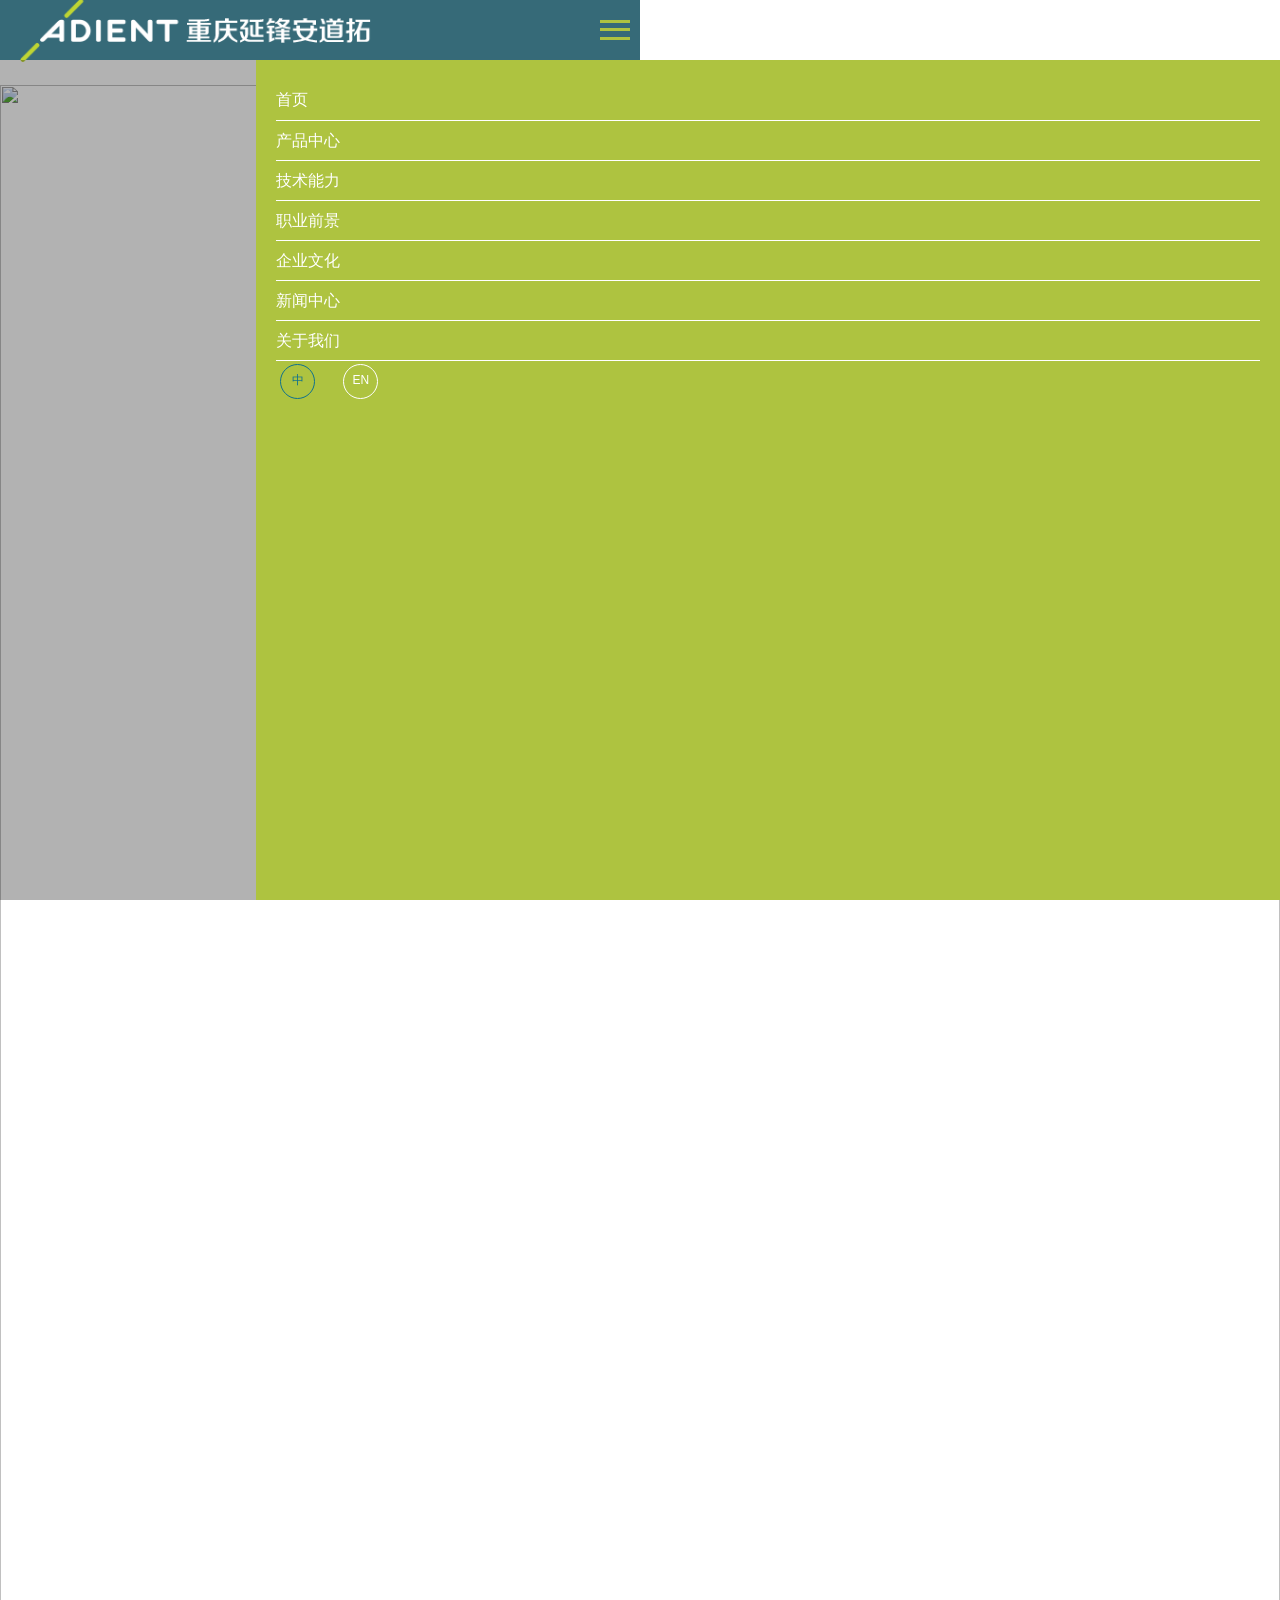
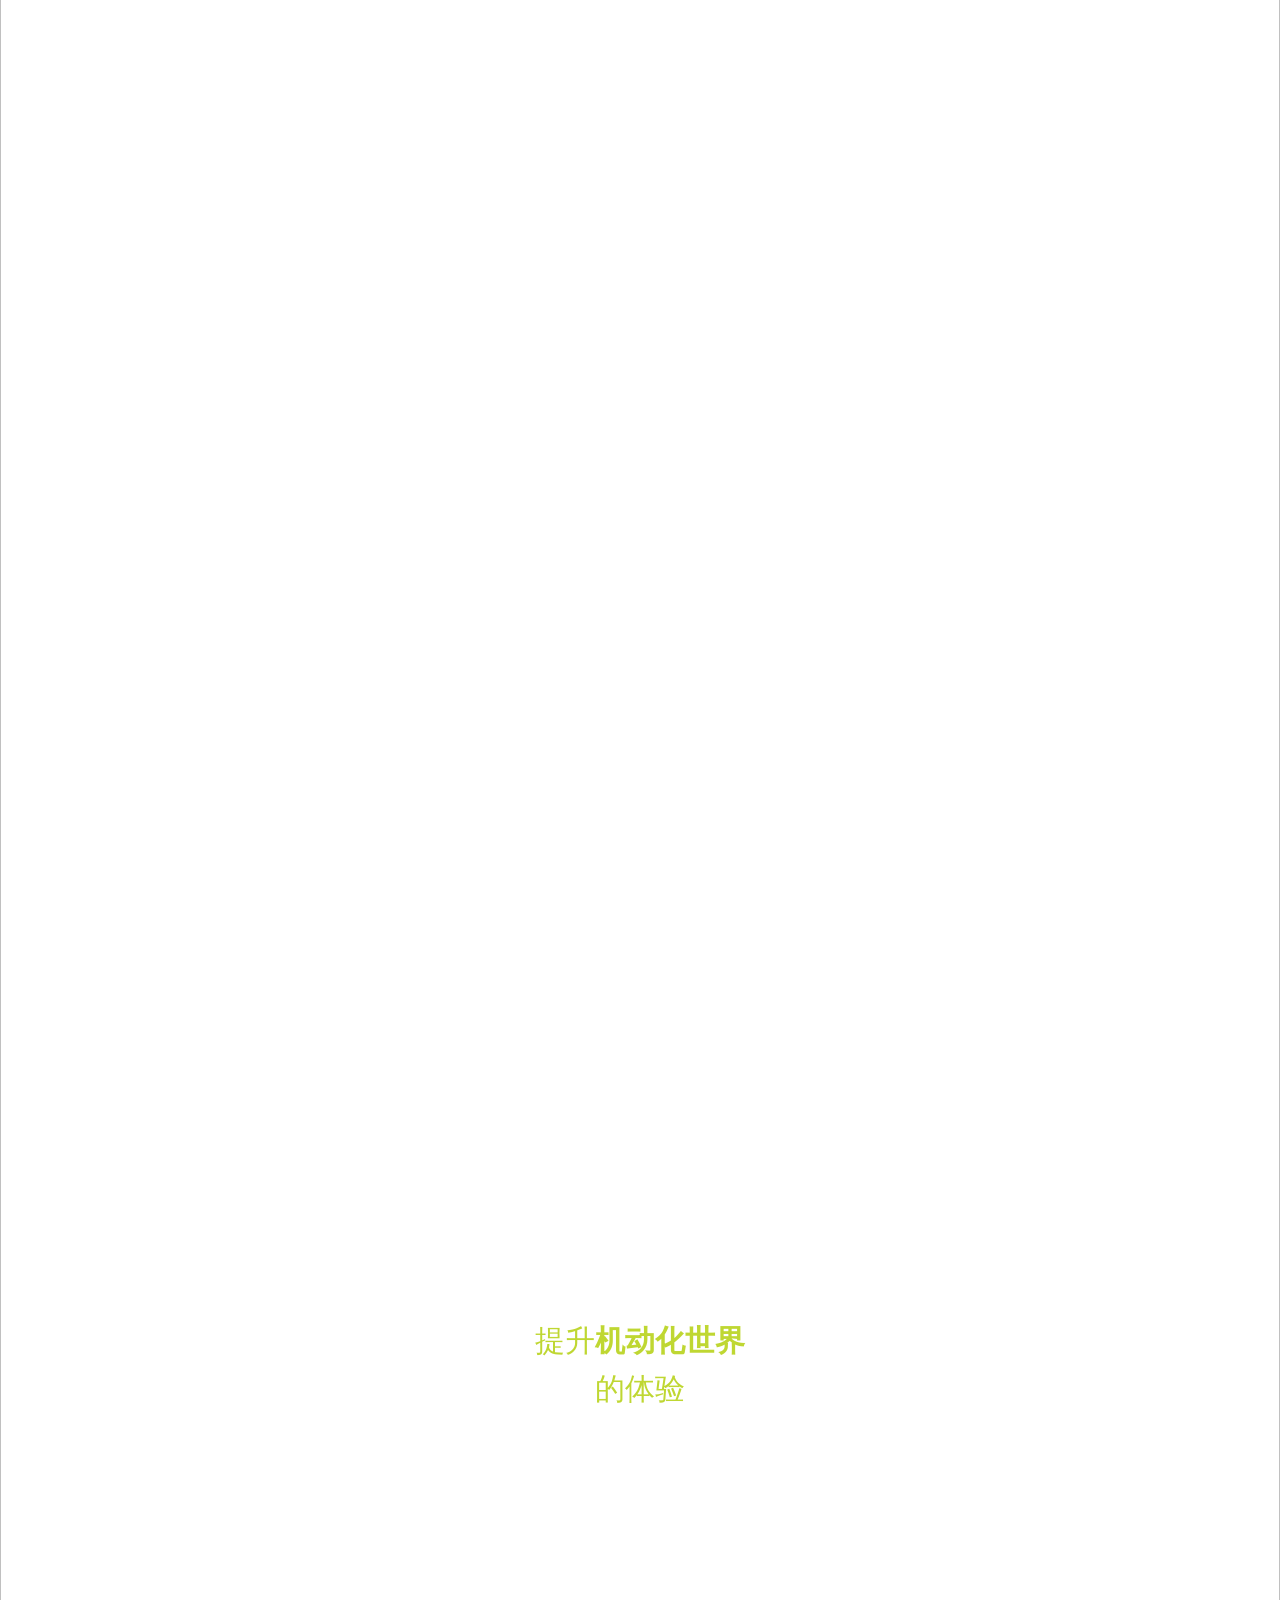
==== index.html @ d60e2018 "1" ====
﻿<!DOCTYPE html>
<html>
<head>
<meta charset="utf-8">
<title>重庆延锋安道拓</title>
<!-- Stylesheets -->
<link href="css/bootstrap.css" rel="stylesheet">
<!--MasterSlider-->
<link rel="stylesheet" href="css/masterslider/style/masterslider.css" />
<link href="css/masterslider/skins/default/style.css" rel="stylesheet">
<link href="css/masterslider/style/ms-caro3d.css" rel="stylesheet">
<!--End MasterSlider-->

<link href="css/slick.css" rel="stylesheet">
<link href="css/responsive.css" rel="stylesheet">
<link href="css/style.css" rel="stylesheet">
<link href="css/map.css" rel="stylesheet">


<link rel="shortcut icon" href="images/favicon.png" type="image/x-icon">
<link rel="icon" href="images/favicon.png" type="image/x-icon">

<!-- Responsive -->
<meta http-equiv="X-UA-Compatible" content="IE=edge,Chrome=1" />
<meta name="viewport" content="width=device-width, initial-scale=1.0, maximum-scale=1.0, user-scalable=0">

<!--[if lt IE 9]><script src="js/html5shiv.js"></script><![endif]-->
<!--[if lt IE 9]><script src="js/respond.js"></script><![endif]-->
<style type="text/css">
.font1{
	font-size: 26px;
	font-weight: 600;
}
.font2{
	font-size: 28px;
	font-weight: 600;
}
.font3{
	font-size: 32px;
	font-weight: 600;
}
#index ul{
	opacity: 1;
    visibility: visible;
}
#index .china-map{
	transition: 1s ease-in-out;
    width: 40%;
    top: 15%;
    margin-left: 40%;
}
#index .china-map .region-list{
	display: none;
}
#index .china-map img{
	width: 100%;
	
}
.business-box{
	padding: 10% 5%;
	width: 55%;
}
.business-box .counter-column{
	margin-bottom: 1.25rem;
}
.business-box .count-text{
	color: rgba(191,215,50,1);
    font-size: 1.875rem;
}
.business-box .counter-title{
	color: #fff;
    font-size: 1rem;
}
.business-box .col-lg-2{
	flex: 0 0 30%;
    max-width: 33%;
}
@media only screen and (max-width: 991px){
	.china-map{
		margin-top: 25%;
    	margin-bottom: -70px;
	}
	.business-box{
		width: 100%;
	}
	.business-box .sec-title h2{
		font-size: 1.25rem;
	}
	.business-box .count-text{
		color: rgba(191,215,50,1);
		font-size: 1.125rem;
	}
	.business-box .counter-title{
		color: #fff;
		font-size: 0.875rem;
	}
}
.news-center{
	bottom: 40px;
    border: 1px solid #fff;
    height: 25px;
    line-height: 24px;
    border-radius: 15px;
	padding: 0 10px;
	font-size: 18px;
}
.play{
	width: 80px;
	height: 80px;
	margin-top:-10%;
}
.slide4 .content{
	margin-left: -20%;
}
.slide5 .content{
	position: absolute;
	z-index: 10;
	display: flex;
}
.slide5 .content .space{
	margin: 0 5px;
}
.slide5 .content1{
	top: 10%;
    left: 10%;
}
.slide5 .content2{
	top: 50%;
    left: 75%;
}
.slide5 .content3{
	left: 30%;
    top: 25%;
}
.slide5 .content4{
	top: 55%;
    left: 10%;
}
.slide6{
	display: flex;
	flex-direction: column;
	justify-content: center;
}
.slide6 .content{
	position: relative;
	display: flex;
	justify-content: space-between;
	flex-wrap: wrap;
	height: 100%;
}
.slide6 .item-box{
	width: 33.3333%;
	max-height: 50%;
	position: relative;
}
.slide6 .item-box .cont-box{
	position: absolute;
    bottom: 0px;
    left: 0;
    width: 100%;
    text-align: center;
    font-size: 18px;
    height: 50px;
    line-height: 50px;
	display: none;
}
.slide6 .item1{
	font-size: 28px;
	font-weight: 600;
}
.slide6 .item1>div{
	line-height: 35px;
}
.slide7 .content{
	position: absolute;
	left: 20%;
	top: 30%;
}
</style>
</head>

<body>
<!-- Main Header-->
<div id="headerBox" data-type="index"></div>
<!--End Main Header -->
<div class="page-wrapper" id="index">
	
 	
    <!-- Preloader -->
    <div class="preloader"></div>
	<div id="index-swiper" class="swiper-container my-color1">
		<div class="swiper-wrapper">
			<!--第1屏-->
			<div class="swiper-slide slide1">
				<div id="first-slide-swiper" class="swiper-container">
					<div class="swiper-wrapper">
						<div class="swiper-slide">
							<img class="slide-bg" src="images/main-slider/image-1.jpg">
							<div class="content-box animated" data-my-animate="fadeInLeft">
								<div class="content text-center">
									<h2 class="my-color2"><div>提升<strong>机动化世界</strong></span></div><font>的体验</font></h2>
								</div>
							</div>
						</div>
						<!-- <div class="swiper-slide">
							<img class="slide-bg" src="images/main-slider/image-1.jpg">
							<div class="content-box">
								<div class="content text-center">
									<h2><div class="my-color2">提升机动化世界</div><font>的体验</font></h2>
								</div>
								<a href="news.html" class="my-color1"><div class="my-row-center news-center">新闻中心</div></a>
							</div>
						</div> -->
					</div>
				</div>
			</div>
			<!--第2屏-->
			<div class="swiper-slide slide2">
				<a href="video/adt4k.mp4" class="lightbox-image play-box">
					<img class="slide-bg" src="images/background/bg-1-2.jpg" alt="">
					<img class="my-all-center play" src="images/icons/play.png">
				</a>
			</div>
			<!--第3屏-->
			<div class="swiper-slide slide3 slide-zy">
				<img class="slide-bg" src="images/background/bg-2-2.jpg">
				<div class="my-all-center content">
					<img class="zy-img" src="images/index/3.png">
					<div class="content-box">
						<div class="point point1">
							<div class="point-text">整椅</div>
							<img src="images/icons/point.png">
						</div>
						<div class="point point2">
							<div class="point-text">面套</div>
							<img src="images/icons/point.png">
						</div>
						<div class="point point3">
								<div class="point-text">骨架</div>
							<img src="images/icons/point.png">
							
						</div>
						<div class="point point4">
								<div class="point-text">泡沫</div>
							<img src="images/icons/point.png">
							
						</div>
					</div>
				</div>
			</div>
			<!--第4屏-->
			<div class="swiper-slide slide4">
				<img class="slide-bg" src="images/background/bg-3-2.jpg">
				<div class="content-box">
					<div class="content text-center my-color5">
						<h2 style="text-align: left"><div class="animated" data-my-animate="fadeInLeft">超级座椅</div>
							<div class="animated ani-time2" data-my-animate="fadeInLeft" style="font-weight:600">面向未来的座椅</div>
						</h2>
					</div>
				</div>
			</div>
			<!--第5屏-->
			<div class="swiper-slide slide5 my-font3">
				<img class="slide-bg global-map" src="images/background/bg-4.jpg">
				<div class="content-box">
					<div class="china-map">
						<img class="img-map" src="images/background/map_black_bg.png">
						<div class="region-list active postition-1 online-node" data-num="9">
							<div class="area-box">
								<span class="dot"><img src="images/icons/marker1.png"></span>
							</div>
							<div class="show-regin"><span>成都</span></div>
						</div>
						<div class="region-list color1 active postition-2 online-node" data-num="1">
							<div class="area-box"><span class="dot"><img src="images/icons/marker2.png"></span>
							</div>
							<div class="show-regin"><span>重庆</span></div>
						</div>
						<div class="region-list color1 postition-2-1 online-node" data-num="6" data-type="重庆江津">
							<div class="area-box"><span class="dot"><img src="images/icons/marker1.png"></span>
							</div>
							<div class="show-regin"></div>
						</div>
						<div class="region-list color1 postition-2-2 online-node" data-num="7" data-type="重庆锋奥汽车部件">
							<div class="area-box"><span class="dot"><img src="images/icons/marker1.png"></span>
							</div>
							<div class="show-regin"></div>
						</div>
						<div class="region-list active postition-3 online-node" data-num="5">
							<div class="area-box"><span class="dot"><img src="images/icons/marker1.png"></span>
							</div>
							<div class="show-regin"><span>南昌</span></div>
						</div>
						<div class="region-list waite postition-4 waite-node" data-num="3">
							<div class="area-box"><span class="dot"><img src="images/icons/marker1.png"></span>
								</div>
							<div class="show-regin"><span>东莞</span></div>
						</div>
						<div class="region-list waite postition-5 waite-node" data-num="11">
							<div class="area-box"><span class="dot"><img src="images/icons/marker1.png"></span>
								</div>
							<div class="show-regin"><span>台州</span></div>
						</div>
							<div class="region-list active postition-6 online-node" data-num="4">
							<div class="area-box"><span class="dot"><img src="images/icons/marker1.png"></span></div>
							<div class="show-regin"><span>杭州</span></div>
						</div>
						<div class="region-list active postition-7 online-node" data-num="8">
							<div class="area-box"><span class="dot"><img src="images/icons/marker1.png"></span></div>
							<div class="show-regin"><span>哈尔滨</span></div>
						</div>
						<div class="region-list  active  postition-8 online-node" data-num="2">
							<div class="area-box"><span class="dot"><img src="images/icons/marker1.png"></span></div>
							<div class="show-regin"><span>大庆</span></div>
						</div>
						<div class="region-list  active  postition-9 online-node" data-num="10" data-type="湘潭">
							<div class="area-box"><span class="dot"><img src="images/icons/marker1.png"></span></div>
							<div class="show-regin"><span>湘潭</span></div>
						</div>
					</div>
				</div>
				<div class="content content1 my-color2 font3">业务概况</div>
				<div class="content content2 inner count-box animated" data-my-animate="fadeInLeft"  data-wow-delay="0ms" data-wow-duration="1500ms">
					<span class="count-text mytimer my-color2 font2" data-speed="6000" data-stop="11" >0</span>
					<sapn class="space">家</sapn>
					<span>全国工厂</span>
				</div>
				<div class="content content3 inner count-box animated" data-my-animate="fadeInLeft" data-wow-delay="600ms" data-wow-duration="1500ms">
					<span class="count-text mytimer my-color2 font2" data-speed="6000" data-stop="4300" >0</span>
					<span class="my-color2 font2">+</span><span class="space">名</span>
					<span class="counter-title">员工人数</span>
				</div>
				<div class="content content4 inner count-box animated" data-my-animate="fadeInLeft" data-wow-delay="900ms" data-wow-duration="1500ms">
					<span class="count-text mytimer my-color2 font2" data-speed="8000" data-stop="50" >0</span>
					<span class="space">亿元</span>
					<span class="counter-title" >2018年销售额</span>
				</div>
			</div>
			<!--第6屏-->
			<div class="swiper-slide slide6">
				<div class="content">
					<div class="item-box item1 my-bg-color7 animated" data-my-animate="fadeInLeft">
						<div class="my-all-center">
							<div>幸福</div>
							<div class="my-color2">是奋斗出来的</div>
						</div>
					</div>
					<div class="item-box animated" data-my-animate="fadeInLeft">
						<img src="images/index/6-1.jpg">
						<div class="cont-box my-bg-color5 animated">为爱奔跑</div>
					</div>
					<div class="item-box animated" data-my-animate="fadeInLeft">
						<img src="images/index/6-2.jpg">
						<div class="cont-box my-bg-color5 animated">春晚</div>
					</div>
					<div class="item-box animated" data-my-animate="fadeInRight">
						<img src="images/index/6-3.jpg">
						<div class="cont-box my-bg-color5 animated">家属日</div>
					</div>
					<div class="item-box animated" data-my-animate="fadeInRight">
						<img src="images/index/6-4.jpg">
						<div class="cont-box my-bg-color5 animated">酉阳二中关爱助学</div>
					</div>
					<div class="item-box animated" data-my-animate="fadeInRight">
						<img src="images/index/6-5.jpg">
						<div class="cont-box my-bg-color5 animated">15周年庆</div>
					</div>
				</div>
			</div>
			<!--第7屏-->
			<div class="swiper-slide slide7">
				<img class="slide-bg" src="images/index/7.jpg">
				<div class="content">
					<h2 style="text-align:left"><div class="animated" data-my-animate="fadeInLeft">雇主品牌</div>
						<div class="animated ani-time2 my-color2" data-my-animate="fadeInLeft">以卓越致敬初心</div>
					</h2>
				</div>
			</div>
			<!--第8屏-->
			<div class="swiper-slide slide8">
				<div id="footerBox"></div>
			</div>
		</div>
	</div>
	
	

	
	
</div>
<!--End pagewrapper-->

<script src="js/jquery.js"></script>
<script src="my-js/common.js"></script>
<script src="js/popper.min.js"></script>
<script src="js/bootstrap.min.js"></script>
<script src="js/jquery.mCustomScrollbar.concat.min.js"></script>
<script src="js/jquery.fancybox.js"></script>
<script src="js/appear.js"></script>
<script src="js/owl.js"></script>
<script src="js/wow.js"></script>

<script src="js/slick.js"></script>
<script src="js/jquery-ui.js"></script>
<!-- Master Slider -->
<script src="js/masterslider/jquery.easing.min.js"></script>
<script src="js/masterslider/masterslider.min.js"></script>
<!--End Master Slider -->
<script src="js/swiper.js"></script>

<script src="js/script.js"></script>
<script src="my-js/index.js"></script>

</body>
</html>
---- css/masterslider/style/masterslider.css ----
/** 
 *  Master Slider
 * 	Core css file
 */

.master-slider{
	position: relative;
	visibility: hidden;
	-moz-transform: translate3d(0 , 0 , 0);
}

.master-slider a { 
	-webkit-transition: none;
	-o-transition: none;
	transition: none;
}

.master-slider, .master-slider * {
	-webkit-box-sizing: content-box;
	-moz-box-sizing: content-box;
	box-sizing: content-box;
}

.master-slider.before-init{}

.master-slider.ms-fullheight{height: 100%;}

.ms-layout-partialview .ms-view {
	overflow: visible;
	background-color:transparent;
}

.ms-layout-partialview .ms-container { overflow: hidden; }

.master-slider img, .ms-slide-bgvideocont video {max-width:none;}

.ms-ie img{border:none;}
.ms-ie8 * {opacity:inherit;filter:inherit;}
.ms-ie7   {zoom:1;}

.ms-moz .ms-slide-bgcont>img { transform: translateX(0px); }

.ms-loading-container{
	position:absolute;
	width:100%;
	top:0;
}

.ms-slide-auto-height { display: table; }

.ms-loading-container .ms-loading,
.ms-slide .ms-slide-loading {
	width: 36px;
	height: 36px;
	background: url(loading-2.gif) no-repeat center white;
	border-radius: 60px;
	box-shadow: 0px 0px 3px rgba(0,0,0,0.2);
	position: absolute;
	left: 50%;
	top: 50%;
	margin: -18px;
	opacity: 0.9;
}


/* grab cursor */
.ms-no-swipe, .ms-def-cursor{cursor:auto !important;}
.ms-grab-cursor{cursor: url(grab.png), move;}
.ms-grabbing-cursor{cursor: url(grabbing.png), move;}
.ms-ie .ms-grab-cursor{cursor: move;}
.ms-ie .ms-grabbing-cursor {cursor: move;}

.ms-view { 
	margin:0px auto;
	overflow:hidden;
	background:black;
	position:relative;
	-webkit-perspective: 2000px;
	-moz-perspective: 2000px;
	-ms-perspective: 2000px;
	perspective: 2000px;
}

.ms-view .ms-slide-container{position:relative;}

.ms-slide {
	position:absolute;
	height:100%;
	-webkit-transform: translateZ(0px);
	-ms-transform: translateZ(0px);
	-o-transform: translateZ(0px);
	transform: translateZ(0px);
}

.ms-wk .ms-slide {
	-webkit-transform-style: preserve-3d;
	transform-style: preserve-3d;
}

.ms-slide.selected {}

.ms-slide .ms-slide-bgcont,
.ms-slide .ms-slide-bgvideocont{
	position: absolute;
	overflow:hidden;
	width: 100%;
}

.ms-slide .ms-slide-link { 
	display: block;
	width: 100%;
	height: 100%;
	position: absolute;
	top:0;
	z-index: 110;
}

.ms-ie .ms-slide-link {
	background: url("[data-uri]‌​AA7") 0 0 repeat;
}


.ms-slide .ms-slide-bgvideocont{
	z-index: 105;
	height: 100%;
}

.ms-wk .ms-slide .ms-slide-bgvideocont,
.ms-wk .ms-slide-bgvideocont>video{
	-webkit-transform: translateZ(0.3px);
	transform: translateZ(0.3px);
}

.ms-slide .ms-slide-bgvideo{
	position: absolute;
	top: 0px;
}

.ms-inner-controls-cont, .ms-container {position: relative; margin:0 auto;}
.ms-slide .ms-slide-bgcont img , .ms-container , .ms-inner-controls-cont{
	-webkit-user-select:none;
	-moz-user-select:none;
	-ms-user-select:none;
	user-select:none;
}

.ms-slide .ms-layer, .ms-fixed-layers .ms-layer {position:absolute;pointer-events: auto}

.ms-slide .ms-slide-layers,
.ms-fixed-layers {
	position: absolute;
	overflow:hidden;
	width:100%;
	height: 100%;
	z-index: 109;
	top:0px;
	pointer-events: none;
}

.ms-slide .ms-slide-video{
	position:absolute;
	top:0;
	z-index: 111;
	background:black;
	padding:0;
	margin: 0;
	border: none;
}

.ms-parallax-layer {
	width: 100%;
	position: absolute;
	top: 0;
}

.ms-scroll-parallax-cont{
	position: absolute;
	top:0;
	width: 100%;
	height: 100%;
}

.ms-wk .ms-scroll-parallax-cont{
	-webkit-transform: translateZ(0.4px);
	transform: translateZ(0.4px);
}

/*.ms-scroll-parallax .ms-sl-selected .ms-scroll-parallax-cont,
.ms-scroll-parallax .ms-sl-selected .ms-slide-bgcont{}
.ms-scroll-parallax .ms-slide-bgcont{}*/
 
/*-----------------------------------------------------------*/
.ms-action-layer{cursor: pointer;}
.ms-btn-container{position: absolute;}
.ms-btn {
	text-decoration: none;
	display: inline-block;
	color:black;
	position: relative;
	padding: 8px 15px;
	cursor: pointer;
	white-space: nowrap;
}

.ms-default-btn{
	background: #0074A2;
	border-radius: 5px;
	color: #FFF;
}
.ms-default-btn:hover{background-color: #0098D5;}
.ms-default-btn:active{top:1px;}


.ms-btn-s{
    padding: 14px 17px;  
    font-size: 80%;
    line-height: 0;
}

.ms-btn-m{
    padding: 12px 40px;
}

.ms-btn-n{
    padding: 8px 25px;
    font-size: 95%;
}

.ms-btn-l{
    padding: 17px 50px;  
    font-size: 120%;
}

.ms-btn-box{}
.ms-btn-round{border-radius: 5px;}
.ms-btn-circle{border-radius: 100px;}
.ms-btn-outline-box{}
.ms-btn-outline-round{border-radius: 5px;}
.ms-btn-outline-circle{border-radius: 100px;}
/*-----------------------------------------------------------*/

.ms-layer.video-box{background:black;}
.ms-layer.video-box iframe{
	padding:0;
	margin: 0;
	border: none;
	position: absolute;
	z-index: 111;
}

.ms-slide .ms-slide-vpbtn , .ms-slide .ms-video-btn{
	position:absolute;
	cursor: pointer;
	z-index: 112;
}

.ms-slide .ms-slide-vcbtn{
	position:absolute;
	cursor: pointer;
	z-index: 113;
}

.ms-slide-vcbtn-mobile{
	position: relative;
	bottom: 0;
	left:0;
	width:100%;
	height: 28px;
	background-color: black;
	color: white;
	text-align: center;
	cursor: pointer;
	z-index: 113;
}

.ms-slide-vcbtn-mobile .ms-vcbtn-txt {
    text-transform: uppercase;
    font-family: sans-serif;
    font-size: 0.75em;
    display: inline-block;
    background: url(video-close-btn.png) no-repeat 0px 3px;
    padding-left: 15px;
    height: 15px;
    color: #DBDBDB;
    margin-top: 7px;
}

.ms-wk .ms-slide .ms-slide-vcbtn,
.ms-wk .ms-slide .ms-slide-layers,
.ms-wk .ms-slide .ms-slide-vpbtn,
.ms-wk .ms-slide .ms-slide-video,
.ms-wk .ms-slide-link {
	-webkit-transform: translateZ(0.44px);
	transform: translateZ(0.44px);
}

.ms-video-img{
	position:absolute;
	width:100%;
	height:100%;
	top:0;
	left:0;
}

.ms-mask-frame{
	overflow:hidden;
	position:absolute;
	float:left;
}

/* controls */

.ms-thumb-list{
	overflow:hidden;
	position:absolute;
}

.ms-thumb-list.ms-dir-h {width: 100%;}
.ms-thumb-list.ms-dir-v {height: 100%; top: 0;}
.ms-thumbs-cont{position: relative;}
.ms-thumb-frame img{width:100%;	height:auto;}
.ms-thumb-frame{
	cursor: pointer;
	float: left;
	overflow: hidden;
	opacity: 0.5;
	-webkit-transition: opacity 300ms;
	-moz-transition: opacity 300ms;
	-ms-transition: opacity 300ms;
	-o-transition: opacity 300ms;
	transition: opacity 300ms;
}
.ms-thumb-frame-selected{ opacity: 1; }

.ms-tabs .ms-thumb-frame {
	background-color: #F6f6f6;
	text-shadow: 0 1px 1px white;
	color: #222;
	border: solid 1px white;
	border-width: 0 1px 1px 0;
	overflow: visible;
	position: relative;
	opacity: 1;
	-webkit-transition: all 300ms ease-out;
    -moz-transition: all 300ms ease-out;
    -ms-transition: all 300ms ease-out;
    -o-transition: all 300ms ease-out;
    transition: all 300ms ease-out;
}

.ms-tabs.ms-dir-h .ms-thumb-frame {margin-top: 12px;}
.ms-tabs.ms-dir-v .ms-thumb-frame {margin-left: 12px;}
.ms-tabs.ms-dir-v.ms-align-left .ms-thumb-frame {margin-left: 0px;}
.ms-tabs.ms-dir-h.ms-align-top {z-index: 140;} 
.ms-tabs.ms-dir-h.ms-align-top  .ms-thumb-frame{margin-top: -12px;} 
.ms-tabs .ms-thumb{padding: 20px 20px;}
.ms-tabs .ms-thumb-frame-selected {	opacity: 1; background: #EDEDED;}
.ms-tabs .ms-thumb-frame .ms-thumb-ol {
    position: absolute;
    opacity: 0;
    -webkit-transition: all 300ms ease-out;
    -moz-transition: all 300ms ease-out;
    -ms-transition: all 300ms ease-out;
    -o-transition: all 300ms ease-out;
    transition: all 300ms ease-out;
}

.ms-tabs.ms-dir-h .ms-thumb-frame .ms-thumb-ol {
	top: 0px;
    left: 50%;
    margin-left: -12px;
	border-bottom: solid 12px #F6f6f6;
    border-left: solid 12px transparent;
    border-right: solid 12px transparent;
}

.ms-tabs.ms-dir-h.ms-align-bottom .ms-thumb-frame-selected .ms-thumb-ol{
	opacity: 1;
	top:-12px;
	border-bottom-color: #EDEDED;
}

.ms-tabs.ms-dir-h.ms-align-top .ms-thumb-frame .ms-thumb-ol {
	bottom: 0px;
	top:auto;
	border-bottom:0px;
	border-top: solid 12px #F6f6f6;
}

.ms-tabs.ms-dir-h.ms-align-top .ms-thumb-frame-selected .ms-thumb-ol{
	opacity: 1;
	bottom:-12px;
	border-top-color: #EDEDED;
}

.ms-tabs.ms-dir-v .ms-thumb-frame .ms-thumb-ol {
	top: 50%;
    left: 0;
    margin-top: -12px;
    border-right: solid 12px #EDEDED;
    border-top: solid 12px transparent;
    border-bottom: solid 12px transparent;
}

.ms-tabs.ms-dir-v.ms-align-right .ms-thumb-frame-selected .ms-thumb-ol{
	opacity: 1;
	left:-12px;
	border-right-color:#EDEDED;
}

.ms-tabs.ms-dir-v.ms-align-left .ms-thumb-frame .ms-thumb-ol {
    left: auto;
    right: 0;
    border-right: 0;
    border-left: solid 12px #EDEDED;
}

.ms-tabs.ms-dir-v.ms-align-left .ms-thumb-frame-selected .ms-thumb-ol{
	opacity: 1;
	right:-12px;
	border-left-color:#EDEDED;
}

/* horizontal thumblist arrows*/
.ms-thumb-list.ms-dir-h .ms-thumblist-fwd, .ms-thumb-list.ms-dir-h .ms-thumblist-bwd {
    height: 100%;
    width: 20px;
    position: absolute;
    left: 0;
    cursor: pointer;
    background: rgba(128, 128, 128, 0.5);
    text-align: center;
    color: white;
}

.ms-thumb-list.ms-dir-h .ms-thumblist-bwd {
    right: 0;
    left: auto;
}

.ms-thumb-list.ms-dir-h .ms-thumblist-fwd:after, .ms-thumb-list.ms-dir-h .ms-thumblist-bwd:after {
  content: close-quote;
  top: 43%;
  position: relative;
  border: solid rgba(0, 0, 0, 0);
  border-width: 5px 5px 5px 0px;
  display: block;
  border-right-color: #FFF;
  width: 6px;
  height: 1px;
}

.ms-thumb-list.ms-dir-h .ms-thumblist-bwd:after {
  border-width: 5px 0px 5px 5px;
  border-left-color: #FFF;
  left: 7px;
}

/* vertical thumblist arrows */
.ms-thumb-list.ms-dir-v .ms-thumblist-fwd, .ms-thumb-list.ms-dir-v .ms-thumblist-bwd {
    width: 100%;
    height: 20px;
    position: absolute;
    top: 0;
    cursor: pointer;
    background: rgba(128, 128, 128, 0.5);
    text-align: center;
    color: white;
}

.ms-thumb-list.ms-dir-v .ms-thumblist-bwd {
    bottom: 0;
    top: auto;
}

.ms-thumb-list.ms-dir-v .ms-thumblist-fwd:after, .ms-thumb-list.ms-dir-v .ms-thumblist-bwd:after {
  content: close-quote;
  left: 43%;
  position: relative;
  border: solid rgba(0, 0, 0, 0);
  border-width: 0px 5px 5px 5px;
  display: block;
  border-bottom-color: #FFF;
  height: 1px;
  top: 5px;
  width: 0;
}

.ms-thumb-list.ms-dir-v .ms-thumblist-bwd:after {
  border-width: 5px 5px 0px 5px;
  border-top-color: #FFF;
  top: 7px;
}


.ms-bullet{cursor:pointer;float: left;}
.ms-bullets.ms-dir-h {
	position: absolute;
	bottom: 20px;
	right: 50%;
	width: 100px;
}

.ms-bullets.ms-dir-v {
	position: absolute;
	top:50%;
}

.ms-bullets.ms-dir-v .ms-bullet{
	float: none;
}
.ms-bullets.ms-dir-h .ms-bullets-count {
	position: relative;
	right: -50%;
}

.ms-sbar {position: absolute;}
.ms-sbar.ms-dir-h {
	left: 10px;
	right: 10px;
	top: 5px
}

.ms-sbar.ms-dir-v {
	top: 10px;
	bottom: 10px;
	right: 5px
}

.ms-sbar .ms-bar {
	height: 4px;
	background: #333;
	border-radius: 4px;
}

.ms-sbar.ms-dir-v .ms-bar {	width: 4px;}

.ms-sbar .ms-bar{
	position:relative;
	-webkit-transition: opacity 300ms;
	-moz-transition: opacity 300ms;
	-ms-transition: opacity 300ms;
	-o-transition: opacity 300ms;
	transition: opacity 300ms;
}

.ms-timerbar {
	width: 100%;
	bottom: 0px;
	position: absolute;
}

.ms-ctimer {
	position: absolute;
	top: 30px;
	left: 30px;
	cursor: pointer;
}

.ms-ctimer-bullet {}

.ms-time-bar{
	-webkit-transition: width 120ms linear;
	-moz-transition: width 120ms linear;
	-ms-transition: width 120ms linear;
	-o-transition: width 120ms linear;
	transition: width 120ms linear;

}

.ms-ie7 .ms-tooltip-arrow{
	height:0px;
}

.ms-slide-info {position: absolute;}
.ms-slide-info.ms-dir-v {top:0;}
.ms-slide-info.ms-dir-h {width:100%;}

@keyframes point-anim{
	0% 		{transform: scale(0.5); -webkit-transform: scale(0.5); -moz-transform: scale(0.5); -o-transform: scale(0.5); -ms-transform: scale(0.5);  opacity: 1; }
	100% 	{transform: scale(0.5); -webkit-transform: scale(0.5); -moz-transform: scale(1.5); -o-transform: scale(1.5); -ms-transform: scale(1.5);  opacity: 0; }
}

@-webkit-keyframes point-anim{
	0% 		{-webkit-transform: scale(0.5); opacity: 1; }
	100% 	{-webkit-transform: scale(1.5);	opacity: 0; }
}

/* In Android browser, using css animations over slider causes some crashes */
.ms-android .ms-tooltip-point .ms-point-border{
	animation:none;
	-moz-animation:none;
	-webkit-animation:none;
	-o-animation:none;
}
---- css/masterslider/skins/default/style.css ----
/**
 *  Master Slider
 *  Default Skin
 */
/*
.ms-skin-default .ms-slide .ms-slide-vpbtn,
.ms-skin-default .ms-video-btn{
	width: 50px;
	height: 51px;
	background: url(light-skin-1.png) no-repeat -14px -150px;
	top: 50%;
	left: 50%;
	margin: -25px 0 0 -25px;
}

.ms-skin-default .ms-slide .ms-slide-vcbtn {
	width: 30px;
	height: 30px;
	background: url(light-skin-1.png) no-repeat -24px -28px;
	top: 18px;
	right: 30px;
}
*/
/* controls */

/*.ms-skin-default .ms-nav-next,
.ms-skin-default .ms-nav-prev {
	width: 30px;
	background: url(light-skin-1.png);
	background-position: -89px -26px;
	height: 40px;
	cursor: pointer;
	top: 50%;
	left: 10px;
	margin-top: -20px;
	position: absolute;
	z-index: 110;
}
.ms-skin-default .ms-nav-next {
	right: 10px;
	left: auto;
	background-position: -89px -103px;
}



.ms-skin-default .ms-bullet {
	width: 10px;
	height: 10px;
	background: url(light-skin-1.png) no-repeat;
	margin: 4px;
	background-position: -34px -117px;
}

.ms-skin-default .ms-bullet-selected {
	background-position: -34px -84px;
}*/


.ms-skin-default .ms-time-bar {
	height: 3px;
	background: #FFFFFF;
	border-top: solid 1px rgba(0, 0, 0, 0.41);
}


.ms-skin-default .ms-tooltip{
	position: absolute;
	z-index: 210;
	cursor: auto;
}

.ms-skin-default .ms-tooltip-top .ms-tooltip-arrow,
.ms-skin-default .ms-tooltip-bottom .ms-tooltip-arrow{
	border-left: solid 10px transparent;
	border-right: solid 10px transparent;
	position: absolute;
	left: 50%;
	margin-left: -10px;
}

.ms-skin-default .ms-tooltip-top .ms-tooltip-arrow{
	border-top: solid 10px;
	border-top-color: silver;
	border-top-color: rgba(240, 240, 240, 0.88);
	bottom: -10px;
}

.ms-skin-default .ms-tooltip-bottom .ms-tooltip-arrow {
	border-bottom: solid 10px;
	border-bottom-color: silver;
	border-bottom-color: rgba(240, 240, 240, 0.88);
	top: -10px;
}

.ms-skin-default .ms-tooltip-right .ms-tooltip-arrow,
.ms-skin-default .ms-tooltip-left .ms-tooltip-arrow{
	border-top: solid 10px transparent;
	border-bottom: solid 10px transparent;
	position: absolute;
	top: 50%;
	margin-top: -10px;
}

.ms-skin-default .ms-tooltip-right .ms-tooltip-arrow{
	border-right: solid 10px;
	border-right-color: silver;
	border-right-color: rgba(240, 240, 240, 0.88);
	left: -10px;
}

.ms-skin-default .ms-tooltip-left .ms-tooltip-arrow {
	border-left: solid 10px;
	border-left-color: silver;
	border-left-color: rgba(240, 240, 240, 0.88);
	right: -10px;
}

.ms-skin-default .ms-tooltip-point {cursor: pointer;}
.ms-skin-default .ms-tooltip-point .ms-point-center {
	width: 12px;
	height: 12px; 
	border-radius: 15px;
	border: solid 2px #BBB;
	background: white;
	margin: -8px 0 0 -8px;
	position: absolute;
	z-index: 105;
}

.ms-skin-default .ms-tooltip-point .ms-point-border {
	width: 22px;
	height: 22px; 
	background: black;
	background:rgba(0, 0, 0, 0.36);
	margin: -11px 0 0 -11px;
	position: absolute;
	border-radius: 15px;
	
	animation: point-anim 1.5s infinite ;
	-moz-animation: point-anim 1.5s infinite;
	-webkit-animation: point-anim 1.5s infinite;
	-o-animation: point-anim 1.5s infinite;
}

.ms-skin-default .ms-tooltip {
	max-width:200px;
}

.ms-skin-default .ms-tooltip-cont {
	padding: 10px;
	background: silver;
	background: rgba(240, 240, 240, 0.88);
	text-shadow: 0 1px 0px white;
	margin-left: -1px;
}

/* retina */
@media 
only screen and (-webkit-min-device-pixel-ratio: 2),
only screen and (   min--moz-device-pixel-ratio: 2),
only screen and (     -o-min-device-pixel-ratio: 2/1),
only screen and (        min-device-pixel-ratio: 2),
only screen and (                min-resolution: 192dpi),
only screen and (                min-resolution: 2dppx) {
	
	.ms-skin-default .ms-slide .ms-slide-vpbtn,
	.ms-skin-default .ms-video-btn,
	.ms-skin-default .ms-slide .ms-slide-vcbtn,
	.ms-skin-default .ms-nav-next,
	.ms-skin-default .ms-nav-prev,
	.ms-skin-default .ms-bullet{
		background-image:url(light-skin-1-retina.png);
		background-size: 152px 225px;
	}
	
}
---- css/masterslider/style/ms-caro3d.css ----
.ms-caro3d-template {
    margin: 0 auto;
}

.ms-caro3d-template .master-slider .ms-container{
	padding: 0px 0 0px 0;
}

/* reflect */
.ms-caro3d-template .ms-slide{
	/*-webkit-box-reflect: below 1px -webkit-gradient(linear, left top, left bottom, from(transparent), color-stop(90%, transparent), to(rgba(255,255,255,0.5)));*/
}

.ms-caro3d-template .ms-slide-bgcont{
	border-radius: 8px;
}
---- css/responsive.css ----
/* Shutters HTML Template*/

@media only screen and (max-width: 5000px){
	.page-wrapper{
		overflow:hidden;	
	}
}

@media only screen and (max-width: 1600px){
	
	.main-menu .navigation > li{
		margin-right: 60px;
	}
	
}

@media only screen and (max-width: 1400px){
	
	.main-header .header-upper .logo-box{
		margin-right: 40px;
	}
	
	.main-header .header-upper .outer-container{
		padding: 0px 30px;
	}
	
	.main-menu .navigation > li{
		margin-right: 55px;
	}
	
}

@media only screen and (max-width: 1340px){

	.page-wrapper{
		overflow:hidden;	
	}
	
}

@media only screen and (max-width: 1140px){
	
	.main-header{
		margin:0px !important;
	}
	
	.address-box{
		max-width:550px;
	}
	
	.page-wrapper{
		overflow:hidden;	
	}
	
	.main-menu .navigation > li{
		margin-left:0px;
	}
	
	.main-header .info-box strong{
		font-size:13px;
	}
	
	.main-header .info-box{
		margin-left:25px;
		display:inline-block;
		float:none;
	}
	
	.fact-counter-section.style-two::before,
	.main-header .outer-box{
		display:none;
	}
	
	.main-footer .footer-bottom .copyright{
		font-size:14px;
	}
	
	.team-block{
		margin-bottom:40px;
	}
	
	.team-block .inner-box .lower-content{
		padding-left:0px;
		padding-right: 0px;
	}
	
	.team-block .inner-box .lower-content:before{
		left:0px;
	}
	
	.main-header.header-style-two .outer-box{
		display:block;
	}
	
	.header-style-two .nav-outer{
		padding-left:15px;
		float:none !important;
	}
	
	.main-header .outer-box .buttons-box .theme-btn{
		font-size:16px;
	}
	
	.main-header .outer-box .option-box > li{
		margin-left:15px;
	}
	
	.services-section-three{
		top:0px;
		margin-top: 100px;
		margin-bottom: 0px;
	}
	
	.services-section-three .appointment-tabs .tab-btns .p-tab-btn{
		font-size:15px;
		padding:31px 25px;
	}
	
	.feedback-block .inner-box .image-column .inner-column{
		padding-right:30px;
	}
	
	.company-section .vision-column .inner-column{
		padding-left:0px;
	}
	
	.company-section .mission-column .inner-column{
		padding-right:0px;
	}
	
	.main-header .nav-outer{
		float:right;
	}
	
	.gallery-section-four .items-container{
		margin:0px -20px;	
	}
	
}

@media only screen and (min-width: 1025px){
	
}

@media only screen and (min-width: 768px){
	.main-menu .navigation > li > ul,
	.main-menu .navigation > li > ul > li > ul{
		display:block !important;
		visibility:hidden;
		opacity:0;
	}
}

@media only screen and (max-width: 1023px){
	
	.main-header .main-box .logo-box {
		position:relative;
		left:0px;
		top:0px;
		right:0px;
		bottom:0px;
		margin:0px;
		text-align:left;
	}
	
	.window-nav-outer .window-nav li{
		width:33.3333%;
	}
	
	.main-header .nav-outer{
		float:left;
	}
	
	.fact-counter .column{
		margin-bottom:90px;
	}
	
	.fact-counter-section .fact-counter{
		padding-bottom:20px;
	}
	
	.main-header .nav-toggler{
		display:block;
	}
	
	.address-box{
		max-width:100%;
	}
	
	.welcome-section .image-column{
		margin-bottom:80px;
	}
	
	.main-slider .tparrows,
	.fixed-header .sticky-header,
	.main-header .header-top .top-right::before,
	.main-header .header-top .top-right:after,
	.main-header .header-top .top-right .list,
	.main-header .header-upper .contact-number{
		display:none;
	}
	
	.main-header.header-style-two .outer-box .buttons-box{
		display:none;
	}
	
	.main-header .header-top .top-right .social-nav{
		margin-left:0px;
		width:100%;
	}
	
	.main-menu .navigation > li > a{
		font-size:14px;
	}
	
	.main-header .options-box{
		margin-top:0px;
		position:absolute;
		left:0px;
		top:25px;
		z-index:12;
		display:none;
		right:auto;
	}
	
	.main-header .header-upper .upper-right{
		padding-top:0px;
		width:100%;
		text-align:center;
		padding-bottom:20px;
	}
	
	.main-menu .navigation > li{
		margin-right:25px;
	}
	
	.main-header .header-upper .logo-box{
		margin-bottom: 30px;
		margin-right: 0px;
		width:100%;
		text-align:center;
	}
	
	.main-header .header-upper .outer-container{
		padding:0px 15px;
	}
	
	.address-box{
		position:relative;
		top: 0px;
		margin-top: 90px;
	}
	
	.main-slider h2{
		font-size:80px;
		padding-left: 0px;
	}
	
	.main-slider h3 span{
		font-size:50px;
	}
	
	.main-slider h2:before{
		display:none;
	}
	
	.window-tab-section .image-column{
		order:12;
	}
	
	.fluid-section-one .content-column{
		width:100%;
	}
	
	.fluid-section-one .content-column .inner-column{
		margin: inherit;
		max-width:none;
	}
	
	.window-nav-outer .window-nav li a:after,
	.fluid-section-one .image-column{
		display:none;
	}
	
	.main-footer .footer-bottom .footer-nav{
		width:100%;
	}
	
	.main-slider h3.light,
	.main-slider h3.alternate{
		font-size:30px;
	}
	
	.main-slider h3.alternate span{
		font-size:35px;
	}
	
	.footer-nav > li{
		margin-left:0px;
		margin-right: 15px;
	}
	
	.main-header.header-style-two .header-upper .upper-right{
		width:auto;
		padding-top: 35px;
	}
	
	.services-section-three .appointment-tabs .tab-btns .p-tab-btn{
		width:50%;
	}
	
	.services-section-three .appointment-tabs .btns-outer .appointment{
		position:absolute;
		right:0px;
		bottom: 0px;
		width: 50%;
		top: auto;
	}
	
	.price-block .inner-box .image-column .inner-column,
	.feedback-block .inner-box .image-column .inner-column{
		padding-right:0px;
	}
	
	.price-block .inner-box .content-column .inner-column{
		padding-left:0px;
	}
	
	.office-block{
		margin-bottom:60px;
	}
	
	.window-nav-outer .window-nav{
		padding:0px;
		text-align: center;
		border-radius: 0px;
	}
	
	.window-nav-outer .window-nav li{
		padding: 10px 5px;
		float:none;
		width: auto;
		display: inline-block;
	}
	
	.window-nav-outer .window-nav li a{
		position:relative;
		font-size: 16px;
		padding: 15px 25px;
		border: 1px solid #f9f9f9;
	}
	
}

@media only screen and (max-width: 767px){
	
	.header-upper .logo-outer {
		position:relative;
		left:0px;
		top:0px;
		right:0px;
		bottom:0px;
		width:100%;
		margin:0px;
	}
	
	.fullwidth-map-section .left-column:after,
	.fullwidth-map-section .right-column,
	.main-header .header-top .top-right,
	.main-header .header-top .top-left{
		width:100%;	
	}
	
	.sec-title h2{
		font-size:22px;	
	}
	
	.main-menu{
		width:100%;
		display:block;
	}
	
	.main-menu .navbar-collapse {
	   max-height:300px;
	   max-width:none;
		overflow:auto;
		float:none !important;
		width:100% !important;
		padding:0px 0px 0px;
		border:none;
		margin:0px 0px 15px;
		-ms-border-radius:0px;
		-moz-border-radius:0px;
		-webkit-border-radius:0px;
		-o-border-radius:0px;
		border-radius:0px;
		box-shadow:none;
   }
   
	.main-menu .navbar-collapse.in,
	.main-menu .collapsing{
		padding:0px 0px 0px;
		border:none;
		margin:0px 0px 15px;
		-ms-border-radius:0px;
		-moz-border-radius:0px;
		-webkit-border-radius:0px;
		-o-border-radius:0px;
		border-radius:0px;
		box-shadow:none;	
	}
	
	.main-menu .navbar-header{
		position:relative;
		float:none;
		display:block;
		text-align:right;
		width:100%;
		padding:15px 0px;
		right:0px;
		z-index:12;
	}
	
	.main-menu .navbar-header .navbar-toggle{
		display:inline-block;
		z-index:12;
		border:1px solid #cc8809;
		float:none;
		margin:0px 0px 0px 0px;
		border-radius:0px;
		background:#cc8809;
	}
	
	.main-menu .navbar-header .navbar-toggle .icon-bar{
		background:#ffffff;	
	}
	
	.main-menu .navbar-collapse > .navigation{
		float:none !important;
		margin:0px !important;
		width:100% !important;
		background:#044557;
		border:1px solid #044557;
		border-top:none;
	}
	
	.main-menu .navbar-collapse > .navigation > li{
		margin:0px !important;
		float:none !important;
		padding:0px !important;
		width:100%;
	}
	
	.main-menu .navigation > li > a,
	.main-menu .navigation > li > ul:before{
		border:none;	
	}
	
	.main-menu .navbar-collapse > .navigation > li > a{
		padding:10px 10px !important;
		border:none !important;
	}
	
	.main-menu .navigation li.dropdown > a:after,
	.main-menu .navigation > li.dropdown > a:before,
	.main-menu .navigation > li > ul > li > a::before,
	.main-menu .navigation > li > ul > li > ul > li > a::before{
		color:#ffffff !important;
		right:15px;
		font-size:16px;
		display:none !important;
	}
	
	.main-menu .navbar-collapse > .navigation > li > ul,
	.main-menu .navbar-collapse > .navigation > li > ul > li > ul{
		position:relative;
		border:none;
		float:none;
		visibility:visible;
		opacity:1;
		display:none;
		margin:0px;
		left:auto !important;
		right:auto !important;
		top:auto !important;
		padding:0px;
		outline:none;
		width:100%;
		background:#2c2c2c;
		-webkit-border-radius:0px;
		-ms-border-radius:0px;
		-o-border-radius:0px;
		-moz-border-radius:0px;
		border-radius:0px;
		transition:none !important;
		-webkit-transition:none !important;
		-ms-transition:none !important;
		-o-transition:none !important;
		-moz-transition:none !important;
	}
		
	.main-menu .navbar-collapse > .navigation > li > ul,
	.main-menu .navbar-collapse > .navigation > li > ul > li > ul{
		border-top:1px solid rgba(255,255,255,1) !important;	
	}
	
	.main-menu .navbar-collapse > .navigation > li,
	.main-menu .navbar-collapse > .navigation > li > ul > li,
	.main-menu .navbar-collapse > .navigation > li > ul > li > ul > li{
		border-top:1px solid rgba(4,63,79,1) !important;
		border-bottom:none;
		opacity:1 !important;
		top:0px !important;
		left:0px !important;
		visibility:visible !important;
	}
	
	.main-menu .navbar-collapse > .navigation > li:first-child{
		border:none;	
	}
	
	.main-menu .navbar-collapse > .navigation > li > a,
	.main-menu .navbar-collapse > .navigation > li > ul > li > a,
	.main-menu .navbar-collapse > .navigation > li > ul > li > ul > li > a{
		padding:10px 10px !important;
		line-height:22px;
		color:#ffffff;
		background:#044557;
		text-align:left;
	}
	
	.main-menu .navbar-collapse > .navigation > li > a:hover,
	.main-menu .navbar-collapse > .navigation > li > a:active,
	.main-menu .navbar-collapse > .navigation > li > a:focus{
		background:#cc8809;
	}
	
	.main-menu .navbar-collapse > .navigation > li:hover > a,
	.main-menu .navbar-collapse > .navigation > li > ul > li:hover > a,
	.main-menu .navbar-collapse > .navigation > li > ul > li > ul > li:hover > a,
	.main-menu .navbar-collapse > .navigation > li.current > a,

	.main-menu .navbar-collapse > .navigation > li.current-menu-item > a{
		background:#2c2c2c;
		color:#ffffff !important;
	}
	
	.main-menu .navbar-collapse > .navigation li.dropdown .dropdown-btn,
	.header-style-two .nav-outer .btn-outer{
		display:block;
	}
	
	.main-slider .owl-nav,
	.main-slider .schedule-box,
	.main-menu .navbar-collapse > .navigation li.dropdown:after,
	.main-menu .navigation > li > ul:before,
	.main-slider .bordered-layer,
	.estimate-section .info-column .inner-column:before{
		display:none !important;	
	}
	
	.main-header .btn-outer{
		left:0px;
		top:0px;
		right:auto;
		margin-top:15px;
		text-align:left;
		z-index:12;
	}
	
	.main-header .main-box .logo-box{
		float:none;
		text-align:center;
		padding-bottom:10px;
	}
	
	.main-header .options-box{
		display:block;
	}
	
	.main-header .btn-outer{
		display:block;
	}
	
	.main-header.light-version .main-box .logo-box{
		padding-bottom:0px;
	}
	
	.main-header .options-box .options-nav > li{
		margin-left:0px;
		margin-right:20px;
	}
	
	.main-header .search-box-outer .dropdown-menu{
		left:0px;
		top:47px;
	}
	
	.main-header .header-top{
		padding:5px 0px;
	}
	
	.sidebar-page-container .comments-area .comment-box.reply-comment{
		margin-left:0px;
	}
	
	.main-header .info-box{
		padding-left:0px;
		text-align:center;
		width:100%;
		margin-left:0px;
		margin-bottom: 20px;
	}
	
	.main-header .info-box:last-child{
		margin-bottom:0px;
	}
	
	.main-header .info-box .icon-box{
		position:relative;
		margin:0 auto;
		margin-bottom:15px;
	}
	
	.main-header .main-box .outer-container{
		padding:0px;
	}
	
	.main-header .header-lower .outer-box{
		position:absolute;
		z-index:12;
		display:block;
	}
	
	.main-menu .navbar-header .navbar-toggler{
		display: inline-block;
		z-index: 12;
		width: 50px;
		height: 40px;
		float: none;
		padding: 0px;
		text-align: center;
		border-radius: 0px;
		background: #033b4a;
		border: 1px solid #033b4a;
	}
	
	.main-menu .navbar-header .navbar-toggler .icon-bar{
		position: relative;
		background: #ffffff;
		height: 2px;
		width: 26px;
		display: block;
		margin:0 auto;
		margin:5px 11px;
	}
	
	.main-header .header-lower .outer-box .appointment-box .appointment-btn{
		padding:23px 25px 22px 25px;
	}
	
	.main-header .nav-outer{
		width:100%;
	}
	
	.welcome-section .sec-title .text{
		padding:0px;
		border:none;
	}
	
	.main-menu .cart-box{
		position:absolute;
		left: 0px;
		top:0px;
		padding-left: 0px;
		margin: 26px 0px;
		border-left: none;
		z-index:30;
	}
	
	.main-slider h2{
		font-size:60px;
		padding-left: 0px;
	}
	
	.main-slider h3{
		font-size:20px;
	}
	
	.main-slider h3 span{
		font-size:30px;
	}
	
	.main-slider .text{
		font-size:16px;
	}
	
	.instalation-block .inner-block:before,
	.certificate-block .inner-box:before,
	.header-top .top-right,
	.blog-single .inner-box .new-posts:after,
	.windows-page-section .content-column .text .image-gallery:before,
	.gallery-section-two .owl-nav,
	.main-header .outer-box .buttons-box,
	.main-slider .text br,
	.window-tab-section .image-column .plus-box{
		display:none;
	}
	
	.main-slider .slide{
		padding:120px 0px;
	}
	
	.main-header .outer-box .option-box > li{
		margin-left:0px;
		margin-right: 20px;
	}
	
	.fluid-section-one .content-column .prev-btn{
		position:relative;
		right: 0px;
		margin-top: 60px;
		margin-bottom: 30px;
	}
	
	.fluid-section-one .content-column .next-btn{
		position:relative;
		right: 0px;
		margin-top: 0px;
		margin-bottom: 20px;
	}
	
	.comments-area .comment,
	.info-block.padd-left .inner-box{
		padding-left:0px;
	}
	
	.services-section .outer-container{
		padding: 90px 50px 50px;
	}
	
	.services-block .inner-box{
		padding:0px 50px;
	}
	
	.main-header.header-style-two .header-upper .logo-box{
		width:100%;
		text-align: center;
	}
	
	.main-header.header-style-two .header-upper .upper-right{
		width:100%;
		padding-top: 0px;
	}
	
	.header-style-two .nav-outer{
		padding-right:15px;
	}
	
	.header-top .top-left .text{
		text-align:center;
		padding: 10px 0px;
	}
	
	.main-header .header-lower .search-box-outer .dropdown-menu{
		left:0px !important;
	}
	
	.feedback-block .inner-box .content-column .inner-column,
	.about-section .image-column .inner-column{
		padding-right:0px;
	}
	
	.about-section .image-column .play-box{
		right:15px;
		top:15px;
	}
	
	.gallery-section-two:before{
		height:300px;
	}
	
	.feedback-block .inner-box .image-column{
		margin-bottom:40px;
	}
	
	.feedback-section-two .owl-nav{
		position:relative;
		top: 0px;
		margin-top: 25px;
	}
	
	.feedback-section-two .owl-nav .owl-prev,
	.feedback-section-two .owl-nav .owl-next{
		display:inline-block;
		margin-right: 15px;
	}
	
	.appointment-form{
		padding-right:0px;
	}
	
	.comments-area .comment-box .author-thumb{
		position:relative;
	}
	
	.appointment-form .theme-btn{
		position:relative;
		left: 15px;
		right: 15px;
		display: block;
	}
	
	.footer-style-two .upper-section .footer-info-block .social-outer{
		position:relative;
		margin-bottom: 25px;
	}
	
	.footer-style-two .footer-bottom .column{
		width: 100%;
		padding:10px 0px;
		text-align: center;
	}
	
	.footer-nav{
		width:100%;
		text-align: center;
		display: block;
	}
	
	.footer-nav > li{
		/*float: none;*/
		display: inline-block;
	}
	
	.footer-style-two .footer-bottom .logo-box{
		position:relative;
		top: 0px;
		margin-top: 35px;
	}
	
	.footer-style-two .footer-bottom{
		padding-bottom: 30px;
	}
	
	.page-title h1{
		font-size: 36px;
	}
	
	.window-nav-outer .window-nav{
		padding:0px 15px;
	}
	
	.author-box .author-comment .inner,
	.choosing-section .inner-section{
		padding-left:0px;
	}
	
	.choosing-section .inner-section .inner-blocks{
		padding-left:0px;
		border:none;
	}
	
	.author-box .author-comment .inner .image,
	.choosing-section .inner-section h3{
		position:relative;
		margin-bottom: 30px;
	}
	
	.choose-block.alternate{
		margin-bottom:50px;
	}
	
	.windows-page-section .content-column .text .image-gallery{
		padding-right:0px;
	}
	
	.sidebar-widget-two{
		padding:25px 20px;
	}
	
	.our-shop .items-sorting .results-column h4{
		text-align:left;
	}
	
	.cart-section .coupon-outer{
		margin-left:0px;
		margin-right: 0px;
	}
	
	.cart-section .apply-coupon .form-group,
	.cart-section .apply-coupon .form-group .coupon-btn,
	.cart-section .coupon-outer .cart-btn,
	.cart-section .apply-coupon .form-group input[type="text"],
	.cart-section .coupon-outer .pull-left,
	.cart-section .coupon-outer .pull-right{
		width:100%;
	}
	
	.news-block.alternate .inner-box .lower-content h3{
		font-size:24px;
	}
	
	.blog-single .inner-box .new-posts .prev-post{
		margin-bottom:25px;
	}
	
	.blog-single .inner-box .new-posts .prev-post,
	.blog-single .inner-box .new-posts .next-post{
		width:100%;
		text-align: center;
	}
	
	.fullwidth-map-section .left-column{
		display:none;
	}
	
}

@media only screen and (max-width: 599px){
	
	.main-slider .price,
	.main-slider h3.light, .main-slider h3.alternate{
		font-size:26px;
	}
	
	.main-slider h2{
		font-size:34px;
	}
	
	.main-slider .theme-btn{
		margin-right:10px;
	}
	
	.page-title h1{
		font-size:30px;
	}
	
	.main-footer .footer-bottom .copyright{
		margin-top:25px;
		margin-left: 0px;
		padding-left: 0px;
		border:none;
		display:block;
	}
	
	.window-tab-section .window-tabs .tab-btns{
		padding: 20px 20px;
	}
	
	.window-tab-section .window-tabs .tab-btns .tab-btn{
		border:none;
		margin-right:0px;
		padding-right: 0px;
	}
	
	.fluid-section-one .content-column .inner-column .slick-list{
		padding-left:0px;
	}
	
	.key-block .inner-box{
		padding:20px 25px 25px;
	}
	
	.key-block .inner-box .icon-box{
		position:relative;
		top: 0px;
		left: 0px;
		margin-top: 10px;
		margin-bottom: 15px;
	}
	
	.window-tab-section .window-tabs .tab-btns .tab-btn{
		margin-bottom:0px;
		width: 100%;
	}
	
	.window-tab-section .window-tabs .tab-btns .tab-btn:last-child{
		margin-bottom: 0px;
	}
	
	.window-tab-section .window-tabs .tab-btns .tab-btn .icon{
		display:block;
		float:none;
		margin-right: 0px;
		margin-bottom: 20px;
	}
	
	.services-section-three .appointment-tabs .tab-btns .p-tab-btn .icon{
		display:block;
		float:none;
		margin-right: 0px;
		margin-bottom: 0px;
	}
	
	.welcome-section .content-column .inner-column h2{
		font-size:24px;
	}
	
	.address-box .inner-box .text br,
	.repair-section .inner-blocks .repair-image,
	.services-section-two .owl-dots,
	.blog-single .inner-box .new-posts h4 br,
	.welcome-section .content-column .inner-column h2 br{
		display:none;
	}
	
	.services-section-three .appointment-tabs .tab-btns .p-tab-btn{
		width:100%;
		padding-left: 15px;
		padding-right: 15px;
		text-align: center;
		padding-bottom: 0px;
	}
	
	.services-section-three .appointment-tabs .tab-btns .p-tab-btn:last-child{
		padding-bottom:30px;
	}
	
	.services-section-three .appointment-tabs .btns-outer .appointment,
	.styled-form .pull-right{
		position:relative;
		width: 100%;
	}
	
	.gallery-block .inner-box .overlay-box .overlay-inner h3{
		left:15px;
		bottom: 15px;
		padding: 5px 10px;
	}
	
	.gallery-block .inner-box .overlay-box .overlay-inner h3 a{
		font-size:16px;
	}
	
	.items-section .sec-title .pull-right{
	 	width:100%;
		margin-top: 15px;
	}
	
	.repair-section .inner-blocks{
		padding-right:0px;
	}
	
	.shop-comment-form h2,
	.shop-single .related-products h2,
	.blog-single .inner-box .upper-box h2,
	.windows-page-section .title-box .text,
	.news-block.alternate .inner-box .lower-content h3{
		font-size: 20px;
	}
	
	.product-block.alternate .inner-box .image .options-box{
		left:15px;
	}
	
	.shop-single .product-details .prod-tabs .tabs-content{
		padding:10px 15px 20px;
	}
	
	.gallery-page-section .owl-nav{
		position:relative;
		margin-top:100px;
	}
	
	.gallery-tab .product-tab-btns .p-tab-btn{
		margin-right: 6px;
		margin-left: 6px;
	}
	
	.price-page-section .price-list-nav .nav-list li{
		width: 100%;
		border:none;
		display: block;
		margin-right: 0px;
		padding-left: 15px;
		padding-right: 15px;
	}
	
	.price-page-section .price-list-nav .nav-list li a .icon{
		width: 100%;
		display: block;
		margin-right: 0px;
		margin-bottom: 25px;
	}
	
	.price-page-section .price-list-nav .nav-list li:last-child{
		padding-right:15px;
	}
	
	.testimonial-block-two .inner-box{
		padding-left:15px;
		padding-right: 15px;
	}
	
	.news-block.alternate .inner-box .lower-content{
		margin-top:0px;
		margin-left: 0px;
		margin-right: 0px;
	}
	
	.address-box .inner-box{
		padding-left:15px;
		padding-right: 15px;
	}
	
	.services-widget .widget-content{
		padding: 30px 20px 20px;
	}
	
}

@media only screen and (max-width: 479px) {
	
	.appointment-block .inner-box .content-box{
		position:relative;
		left: 0px;
		bottom: 0px;
	}
	
	.appointment-block .inner-box .content-box{
		padding-left:15px;
	}
	
	.appointment-block .inner-box .content-box .icon-box{
		position:relative;
		margin-bottom: 10px;
	}
	
	.buttons-widget .theme-btn{
		padding:23px 12px;
		font-size: 16px;
	}
	
	.main-header .search-box-outer .dropdown-menu{
		top:44px;	
	}
	
	.window-nav-outer .window-nav li,
	.footer-style-two .upper-section .footer-info-block .pull-left,
	.footer-style-two .upper-section .footer-info-block .pull-right{
		width:100%;
	}
	
	.gallery-section-two:before{
		height:250px;
	}
	
	.footer-style-two .upper-section .footer-info-block .text{
		margin-bottom:15px;
	}
	
	.services-block .inner-box,
	.services-section .outer-container{
		padding-left:15px;
		padding-right: 15px;
	}
	
	.main-header .nav-toggler{
		top:0px;
	}
	
	.window-block .inner-block .image{
		position:relative;
		max-width: 100%;
	}
	
	.window-nav-outer .window-nav li,
	.window-block .inner-block .image img{
		width: 100%;
	}
	
	.styled-pagination{
		padding:12px 10px;
	}
	
	.window-nav-outer .window-nav{
		padding-left:0px;
		padding-right: 0px;
	}
	
	.styled-pagination li{
		margin-left:2px;
		margin-right: 2px;
	}
	
	.main-slider .text br{
		display:none;
	}
	
	.gallery-section-four .filters li{
		margin:0px 0px 10px;
		width:100%;	
	}
	
}
---- css/style.css ----
/*font-family: 'Microsoft Yahei', serif;
font-family: 'Microsoft Yahei', sans-serif;*/

/* @import url('bootstrap4.css'); */
/* @import url('font-awesome.css'); */
/* @import url('flaticon.css'); */
/* <link href="css/swiper.min.css" rel="stylesheet"> */
@import url('swiper.min.css');
@import url('animate.css');
/* @import url('animate.min.css'); */
@import url('common.css');
@import url('owl.css');
/* @import url('jquery-ui.css'); */
/* @import url('jquery.timepicker.min.css'); */
@import url('jquery.fancybox.min.css');
/* @import url('jquery.bootstrap-touchspin.css'); */
/* @import url('jquery.mCustomScrollbar.min.css'); */

/*** 

====================================================================
	Reset
====================================================================

 ***/
 
* {
	margin:0px;
	padding:0px;
	border:none;
	outline:none;
	box-sizing: border-box;
}

/*** 

====================================================================
	Global Settings
====================================================================

 ***/
html{
	font-size: 16px;
	overflow-x: hidden;
}

body {
	font-family: 'Microsoft Yahei', sans-serif;
	font-size:0.875rem;
	color:#333333;
	font-weight:400;
	background:#ffffff;
	-webkit-font-smoothing: antialiased;
	-moz-font-smoothing: antialiased;
}
#root{
	position: relative;
    max-width: 640px;
    min-width: 320px;
    margin: 0 auto;
    width: 100%;
	height: 100%;
	overflow: scroll;
}
/*----------video--------------*/
.fancybox-container video{
	max-width: 90%;
	max-height: 90%;
}

.bordered-layout .page-wrapper{
	padding:0px 50px 0px;
}

a{
	text-decoration:none;
}

button,
a:hover,a:focus,a:visited{
	text-decoration:none;
	outline:none !important;
}

h1,h2,h3,h4,h5,h6 {
	position:relative;
	font-weight:normal;
	margin:0px;
	background:none;
	line-height:1.6em;
	font-family: 'Microsoft Yahei', serif;
}

input,button,select,textarea{
	
}

textarea{
	overflow:hidden;
}

p{
	position:relative;
	line-height:1.8em;	
}

.auto-container{
	position:static;
	max-width:1200px;
	/* padding:0px 15px; */
	margin:0 auto;
}

.medium-container{
	max-width:850px;
}

.page-wrapper{
	position:relative;
	margin:0 auto;
	width:100%;
	min-width:300px;
	/* height: 100%; */
}

ul,li{
	list-style:none;
	padding:0px;
	margin:0px;	
}

img{
	display:inline-block;
	max-width:100%;
	max-height: 100%;
	height:auto;
}

.theme-btn{
	display:inline-block;
	transition:all 0.3s ease;
	-moz-transition:all 0.3s ease;
	-webkit-transition:all 0.3s ease;
	-ms-transition:all 0.3s ease;
	-o-transition:all 0.3s ease;
}

.centered{
	text-align:center;	
}
/*** 

====================================================================
	Main Header style
====================================================================

***/
/*--------手机端header样式------*/
/* .null-header{
	position: absolute;
	width: 100%;
	height: 70px;
	max-width: 640px;
	z-index:998;
} */
.main-header{
	position: fixed;
	z-index:999;
	width:100%;
	max-width: 640px;
	height: 60px;
	background:rgba(4,69,87,0.8);
	display: flex;
	justify-content: space-between;
	align-items: center;
	padding: 0 10px;
}
.main-header .logo{
	padding: 10px;
	width: 60%;
}
.main-menu-btn{
	display: flex;
	flex-direction: column;
	height: 25px;
    justify-content: space-around;
}
.main-menu-btn .icon-bar{
	display: block;
	width: 30px;
	height: 3px;
	background-color: rgba(174,195,64,1);
}
.main-menu{
	position: fixed;
	top: 60px;
	left: 0;
	bottom: 0;
	width: 100%;
	z-index: 999;
}
.main-menu .menu-mask{
	position: absolute;
	width: 100%;
	height: 100%;
	z-index: 1;
	background-color: rgba(0,0,0,0.3);
}
.main-menu .menu-list{
	position: absolute;
    top: 0;
    bottom: 0;
    background-color: rgba(174,195,64,1);
    z-index: 999;
	right: 0;
	color: #fff;
	z-index: 2;
	padding: 20px;
	font-size: 1rem;
	width: 80%;
}
.main-menu .menu-list li{
	height: 40px;
	line-height: 40px;
}
.main-menu .menu-list li:not(:first-child){
	border-top: 1px solid #fff;
}
.main-menu a{
	color: #fff;
}


.page-wrapper{
	padding-top: 85px;
}
	
/*** 

====================================================================
	Main Slider Banner
====================================================================

***/

.main-slider{
	position:relative;
}

.main-slider.margin-top{
	top: -70px;
    margin-bottom: -70px;
}

.main-slider .content.alternate{
	max-width: 610px;
	width: 100%;
	float: right;
	display: block;
}

.main-slider .slide{
	position:relative;
	/* padding:185px 0px; */
	padding: 0;
	background-size:cover;
	background-repeat:no-repeat;
	background-position:center center;
}

.main-slider h2{
	position:relative;
	color:#ffffff;
	font-size:80px;
	font-weight:700;
	line-height:1.1em;
	margin-bottom:10px;
	opacity: 0;
	padding-left: 30px;
	-webkit-transition: all 1000ms ease;
	-moz-transition: all 100ms ease;
	-ms-transition: all 1000ms ease;
	-o-transition: all 1000ms ease;
	transition: all 1000ms ease;
	-webkit-transform: translateY(50px);
	-moz-transform: translateY(50px);
	-ms-transform: translateY(50px);
	-o-transform: translateY(50px);
	transform: translateY(50px);
}

.main-slider h2:before{
	position: absolute;
	left: 0px;
	top: 5px;
	content: '';
	width: 155px;
	height: 35px;
	z-index: -1;
}

.main-slider h2.alternate{
	color:#1f1f1f;
	padding-left: 0px;
}

.main-slider h2.light::before,
.main-slider h2.alternate::before{
	display:none;
}

.main-slider h2.light{
	padding-left: 0px;
}

.main-slider .active h2{
	opacity: 1;
	-webkit-transform: translateY(0);
	-moz-transform: translateY(0);
	-ms-transform: translateY(0);
	-o-transform: translateY(0);
	transform: translateY(0);
	transition-delay: 1000ms;
}

.main-slider h3{
	position:relative;
	color:#ffffff;
	font-size:1.875rem;
	font-weight:400;
	/* margin-bottom:120px; */
	display:inline-block;
	opacity:0;
	-webkit-transition: all 1000ms ease;
	-moz-transition: all 100ms ease;
	-ms-transition: all 1000ms ease;
	-o-transition: all 1000ms ease;
	transition: all 1000ms ease;
	-webkit-transform: translateY(50px);
	-moz-transform: translateY(50px);
	-ms-transform: translateY(50px);
	-o-transform: translateY(50px);
	transform: translateY(50px);
	font-family: 'Microsoft Yahei', sans-serif;
}

.main-slider h3 span{
	font-size:2.6rem;
	font-weight: 500;
	font-family: 'Microsoft Yahei', serif;
}

.main-slider h3.alternate{
	color:#1f1f1f;
	font-size: 2.7rem;
	font-weight: 700;
	font-family: 'Microsoft Yahei', serif;
}

.main-slider h3.alternate span{
	font-size: 48px;
}

.main-slider h3.light{
	color:#ffffff;
	font-size: 48px;
	font-weight: 700;
	font-family: 'Microsoft Yahei', serif;
}

.main-slider .active h3{
	opacity: 1;
	-webkit-transform: translateY(0);
	-moz-transform: translateY(0);
	-ms-transform: translateY(0);
	-o-transform: translateY(0);
	transform: translateY(0);
	transition-delay: 1500ms;
}

.main-slider .link-box{
	opacity:0;
	-webkit-transition: all 1000ms ease;
	-moz-transition: all 100ms ease;
	-ms-transition: all 1000ms ease;
	-o-transition: all 1000ms ease;
	transition: all 1000ms ease;
	-webkit-transform: translateY(50px);
	-moz-transform: translateY(50px);
	-ms-transform: translateY(50px);
	-o-transform: translateY(50px);
	transform: translateY(50px);
}

.main-slider .active .link-box{
	opacity: 1;
	-webkit-transform: translateY(0);
	-moz-transform: translateY(0);
	-ms-transform: translateY(0);
	-o-transform: translateY(0);
	transform: translateY(0);
	transition-delay: 2500ms;
}

.main-slider .owl-dots{
	position:absolute;
	left:50%;
	bottom:20px;
	margin-left: -30px;
}

.main-slider .owl-dots .owl-dot{
	position:relative;
	width:12px;
	height:12px;
	margin:0px 4px;
	overflow: hidden;
	border-radius: 50px;
	display:inline-block;
	border:1px solid #ffffff;
	transition:all 500ms ease;
	-moz-transition:all 500ms ease;
	-webkit-transition:all 500ms ease;
	-ms-transition:all 500ms ease;
	-o-transition:all 500ms ease;
}

.main-slider .owl-dots .owl-dot:before{
	position: absolute;
	content: '';
	left: 0px;
	bottom: 0px;
	width: 100%;
	height: 50%;
	background-color: #ffffff;
	transition:all 500ms ease;
	-moz-transition:all 500ms ease;
	-webkit-transition:all 500ms ease;
	-ms-transition:all 500ms ease;
	-o-transition:all 500ms ease;
}

.main-slider .owl-dots .owl-dot.active::before,
.main-slider .owl-dots .owl-dot:hover::before{
	height:100%;
}

.main-slider .owl-nav{
	position:absolute;
	left:0px;
	top:50%;
	z-index:1;
	width:100%;
	margin-top:-20px;
}

.main-slider .owl-nav .owl-prev{
	position:absolute;
	left:40px;
	color:#ffffff;
	font-size:38px;
	transition:all 500ms ease;
	-moz-transition:all 500ms ease;
	-webkit-transition:all 500ms ease;
	-ms-transition:all 500ms ease;
	-o-transition:all 500ms ease;
}

.main-slider .owl-nav .owl-next{
	position:absolute;
	right:40px;
	color:#ffffff;
	font-size:38px;
	transition:all 500ms ease;
	-moz-transition:all 500ms ease;
	-webkit-transition:all 500ms ease;
	-ms-transition:all 500ms ease;
	-o-transition:all 500ms ease;
}

.main-slider .owl-nav .owl-prev:hover,
.main-slider .owl-nav .owl-next:hover{
	color:rgba(191,215,50,1);
}

@media only screen and (max-width: 767px){
	.swiper-slide h3{
		font-size: 1rem;
	}
	.swiper-slide h3 span{
		font-size: 1.25rem;
	}
	.swiper-slide h2{
		font-size: 1.25rem;
	}
	.swiper-slide h2 span{
		font-size: 1.5rem;
	}
}
	
/*-------------tu--------------*/
.content-box{
	position: absolute;
	top: 0;
	left: 0;
	width: 100%;
	height: 100%;
}
.content-box .content.text-center {
	position: absolute;
    top: 50%;
    left: 50%;
	transform:translate(-50%,-50%);
	-webkit-transform:translate(-50%,-50%);
	-ms-transform:translate(-50%,-50%);
	-o-transform:translate(-50%,-50%);
}
.content-box .content.text-right{
	text-align: right;
	top: 50%;
	transform: translateY(-50%);
	-webkit-transform: translateY(-50%); 
    position: absolute;
    right: 3%;
}

#footerBox{
	height: 100%;
}
/*--------公共样式-------*/
/*白色*/
.my-color1{
	color: #fff;
}
/*黄绿色*/
.my-color2{
	color: rgba(191,215,50,1);
}
/*蓝色*/
.my-color3{
	color: rgba(15,113,142,1);
}
/*黑色*/
.my-color4{
	color: #333;
}
/*深蓝色*/
.my-color5{
	color: rgba(0,70,91,1);
}
/*白色*/
.my-bg-color1{
	background-color: #fff;
}
/*黄绿色*/
.my-bg-color2{
	background-color: rgba(174,195,64,1);
}
/*蓝色*/
.my-bg-color3{
	background-color: #0c687f;
}
/*黑色*/
.my-bg-color4{
	background-color: #333;
}
/*蓝色透明*/
.my-bg-color5{
	background-color: rgba(4,69,87,0.5);
}
/*黄色透明*/
.my-bg-color6{
	background-color: rgba(174,195,64,0.5);
}
/*深蓝色*/
.my-bg-color7{
	background-color: rgba(0,70,91,1);
}

.my-font1{
	font-size: 1rem;
	font-weight: 600;
}
.my-font2{
	font-size: 0.875rem;
}
.my-font3{
	font-size: 0.75rem;
}
/*行居中*/
.my-row-center{
	position: absolute;
	left: 50%;
	max-width: 100%;
	transform:translateX(-50%);
	-webkit-transform:translateX(-50%);
	-ms-transform:translateX(-50%);
	-o-transform:translateX(-50%);
}
/*列居中*/
.my-column-center{
	position: absolute;
	top: 50%;
	max-height: 100%;
	transform:translateY(-50%);
	-webkit-transform:translateY(-50%);
	-ms-transform:translateY(-50%);
	-o-transform:translateY(-50%);
}
/*全居中*/
.my-all-center{
	position: absolute;
	top: 50%;
	left: 50%;
	max-width: 100%;
	max-height: 100%;
	transform:translate(-50%,-50%);
	-webkit-transform:translate(-50%,-50%);
	-ms-transform:translate(-50%,-50%);
	-o-transform:translate(-50%,-50%);
}

/*----------slider样式----------*/
.swiper-container{
	width: 100%;
	height: 100%;
}
.swiper-slide .slide-bg{
	width: 100%;
	height: 100%;
}

/*-----------整椅板块样式-------------*/
.slide-zy .content{
	/* display: flex; */
	position: absolute;
    top: 50%;
	left: 50%;
	height: 85%;
	margin-top: 3%;
    /* max-width: 100%;
    max-height: 100%; */
    transform: translate(-50%,-50%);
    -webkit-transform: translate(-50%,-50%);
    -ms-transform: translate(-50%,-50%);
    -o-transform: translate(-50%,-50%);
}
.slide-zy .zy-img{
	height: 100%;
}
.slide-zy .point{
	position: absolute;
}
.slide-zy .point>img{
	width: 30px;
	height: 30px;
}
.slide-zy .point1{
	top: 30%;
    left: 50%;
}
.slide-zy .point2{
	top: 60%;
    left: 35%;
}
.slide-zy .point3{
	top: 30%;
    left: 80%;
}
.slide-zy .point4{
	top: 45%;
    left: 65%;
}
.slide-zy .point-text{
	position: absolute;
	min-width: 80px;
	width: max-content;
    padding: 0 10px;
    background: rgba(191,215,50,1);
    border-radius: 8px;
    height: 30px;
    line-height: 30px;
	text-align: center;
	display: none;
}
.slide-zy .point1 .point-text,
.slide-zy .point2 .point-text{
	right: 140%;
}
.slide-zy .point3 .point-text,
.slide-zy .point4 .point-text{
	left: 140%;
}
---- css/map.css ----
.china-map{
    position: relative;
    margin-left: 10%;
    margin-right: 10%;
}
.region-list{position:absolute;left:0;top:0}

@-webkit-keyframes warn{
0%{-webkit-transform:scale(0);transform:scale(0);opacity:1}
100%{-webkit-transform:scale(1);transform:scale(1);opacity:0}
}
@-moz-keyframes warn{
0%{-moz-transform:scale(0);transform:scale(0);opacity:1}
100%{-moz-transform:scale(1);transform:scale(1);opacity:0}
}
@-o-keyframes warn{
0%{-o-transform:scale(0);transform:scale(0);opacity:1}
100%{-o-transform:scale(1);transform:scale(1);opacity:0}
}
@keyframes warn{
0%{-webkit-transform:scale(0);-moz-transform:scale(0);-o-transform:scale(0);transform:scale(0);opacity:1}
100%{-webkit-transform:scale(1);-moz-transform:scale(1);-o-transform:scale(1);transform:scale(1);opacity:0}
}
.area-box .dot{position:absolute;left:0;width:10px;height:10px;-webkit-border-radius:50%;-moz-border-radius:50%;border-radius:50%;opacity:1;filter:alpha(opacity=100)}
.area-box .pulse{position:absolute;top:-28px;left:-28px;height:66px;width:66px;border:2px solid #b7b7b7;-webkit-border-radius:48px;-moz-border-radius:48px;border-radius:48px;-webkit-box-shadow:0 0 4px #82878f,0 0 10px #82878f inset;-moz-box-shadow:0 0 4px #82878f,0 0 10px #82878f inset;box-shadow:0 0 4px #82878f,0 0 10px #82878f inset;opacity:.12;filter:alpha(opacity=0);-webkit-animation:warn 2s ease-out both;-moz-animation:warn 2s ease-out both;-o-animation:warn 2s ease-out both;animation:warn 2s ease-out both;-webkit-animation-iteration-count:infinite;-moz-animation-iteration-count:infinite;-o-animation-iteration-count:infinite;animation-iteration-count:infinite;background:0 0}
.area-box .delay-01{-webkit-animation-delay:0;-moz-animation-delay:0;-o-animation-delay:0;animation-delay:0}
.area-box .delay-02{-webkit-animation-delay:.4s;-moz-animation-delay:.4s;-o-animation-delay:.4s;animation-delay:.4s}
.area-box .delay-03{-webkit-animation-delay:.8s;-moz-animation-delay:.8s;-o-animation-delay:.8s;animation-delay:.8s}
.area-box .delay-04{-webkit-animation-delay:1.2s;-moz-animation-delay:1.2s;-o-animation-delay:1.2s;animation-delay:1.2s}
.area-box .delay-05{-webkit-animation-delay:1.6s;-moz-animation-delay:1.6s;-o-animation-delay:1.6s;animation-delay:1.6s}
.area-box .delay-06{-webkit-animation-delay:2s;-moz-animation-delay:2s;-o-animation-delay:2s;animation-delay:2s}
.area-box .delay-07{-webkit-animation-delay:2.4s;-moz-animation-delay:2.4s;-o-animation-delay:2.4s;animation-delay:2.4s}
.area-box .delay-08{-webkit-animation-delay:-.4s;-moz-animation-delay:-.4s;-o-animation-delay:-.4s;animation-delay:-.4s}
.area-box .delay-09{-webkit-animation-delay:-.8s;-moz-animation-delay:-.8s;-o-animation-delay:-.8s;animation-delay:-.8s}
.area-box .delay-10{-webkit-animation-delay:-1.2s;-moz-animation-delay:-1.2s;-o-animation-delay:-1.2s;animation-delay:-1.2s}
.area-box .delay-11{-webkit-animation-delay:4s;-moz-animation-delay:4s;-o-animation-delay:4s;animation-delay:4s}
/* .region-list.active .area-box .dot{background:#009fd9} */
.region-list.active .area-box .pulse{border-color:#009fd9;top:-39px;left:-39px;height:88px;width:88px;-webkit-box-shadow:0 0 12px #0080d9,0 0 20px #0080d9 inset;-moz-box-shadow:0 0 12px #0080d9,0 0 20px #0080d9 inset;box-shadow:0 0 12px #0080d9,0 0 20px #0080d9 inset}
/* .region-list.waite .area-box .dot{background:#fd7e14} */
.region-list.waite .area-box .pulse{border-color:#fd7e14}
/* .region-list.color1 .area-box .dot{background:red} */
.region-list .area-box .dot{
    /* background: url('../images/icons/marker1.png') 100% 100% no-repeat; */
}
.region-list.color1 .area-box .dot{
    /* background: url('../images/icons/marker2.png'); */
}
.region-list.color1 .area-box .pulse{border-color:red}
.show-regin{position:absolute;left:2px;height:0;top:0;width:11px;opacity:0;-o-transition:all .5s ease-in-out;-webkit-transition:all .5s ease-in-out;-moz-transition:all .5s ease-in-out;transition:all .5s ease-in-out}
.online-node .show-regin,.region-list:hover .show-regin,.underline-node .show-regin,.waite-node .show-regin{height:10px;opacity:1}
.show-regin span{width:80px;position:absolute;left:5px;top:-11px;padding:6px 10px;font-size:16px;color:#fff;-moz-border-radius:2px;-webkit-border-radius:2px;border-radius:2px;text-align:center;white-space:nowrap;}
.postition-10 .show-regin span{left:0}
.postition-1 .show-regin span{left:-45px;}
.postition-2 .show-regin span{left: -30px;top: 20px;}
.postition-6 .show-regin span{left:-42px}
.area-box{z-index:77}
.show-regin{z-index:66}
.region-list.active .show-regin span{position:relative;color:#fff}
.postition-1{left: 45%;top: 63%;}
.postition-2{left: 51%;top: 68%;}
.postition-2-1{left: 50%;top: 65%;}
.postition-2-2{left: 56%;top: 65%;}
.postition-3{left: 68%;top: 64%;}
.postition-4{left: 73%;top: 80%;}
.postition-5{left: 83%;top: 65%;}
.postition-6{left: 81%;top: 60%;}
.postition-7{left: 88%;top: 18%;}
.postition-8{left: 84%;top: 14%;}
.postition-9{left: 58%;top: 76%;}
.douhao{width:0}
.postition-2 .dot{
    width: 15px;
    height: 15px;
}
.postition-2 .area-box .pulse{
    border: 5px solid #b7b7b7;
}

@media only screen and (min-width: 769px){
    .china-map{
        width: 30%;
        margin-left: 45%;
        margin-top: 3%;
        margin-bottom: 3%;
    }
}
.scale-c{
	-webkit-transform: scale(1.4);
    -moz-transform: scale(1.4);
    transform: scale(1.4);
    -webkit-transform-origin: 74% 71%;
    -moz-transform-origin: 74% 71%;
    transform-origin: 74% 71%;
    -webkit-animation-duration: 2s;
    -moz-animation-duration: 2s;
    animation-duration: 2s;
}
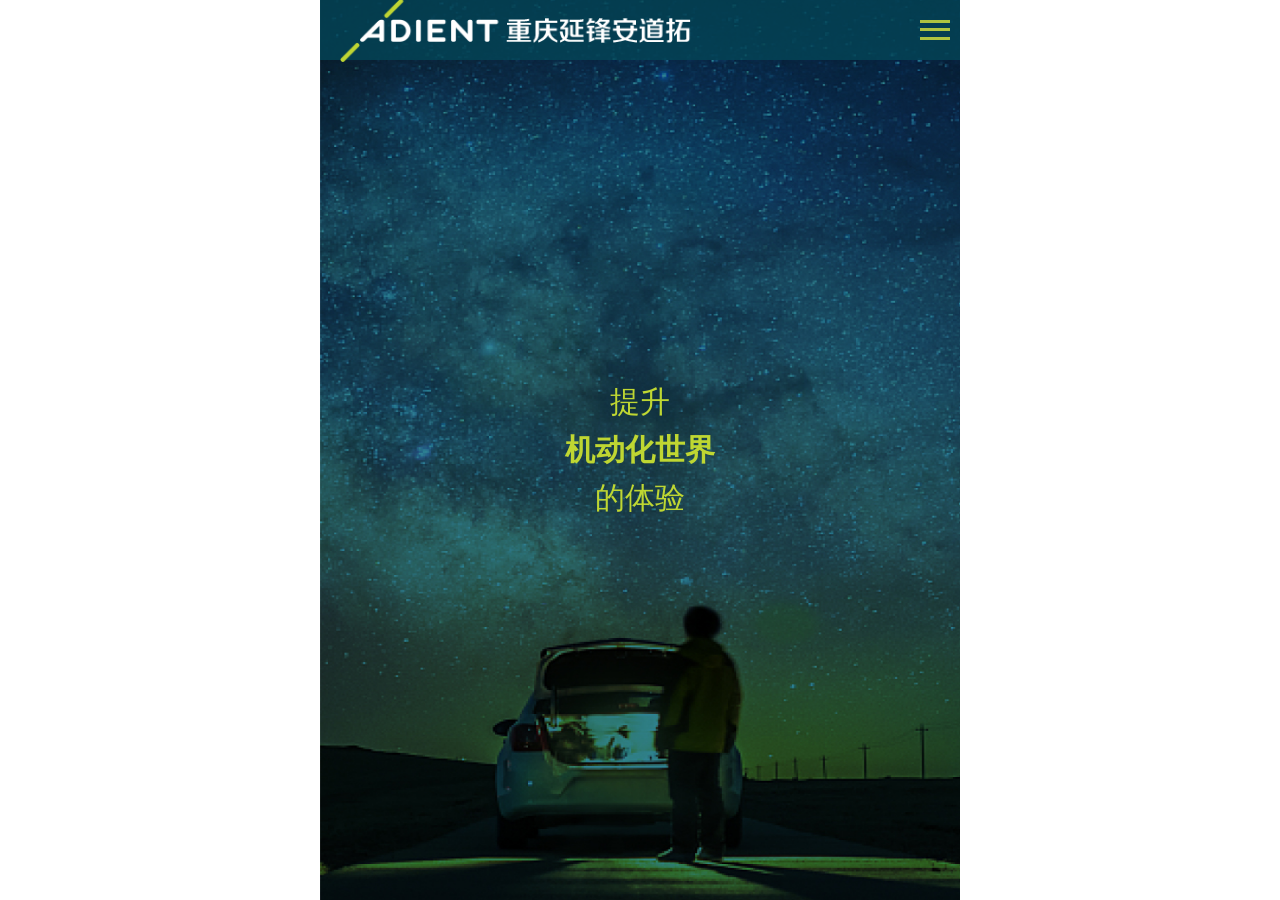
==== commit 619de804: "1" ====
--- a/index.html
+++ b/index.html
@@ -27,28 +27,35 @@
 <!--[if lt IE 9]><script src="js/html5shiv.js"></script><![endif]-->
 <!--[if lt IE 9]><script src="js/respond.js"></script><![endif]-->
 <style type="text/css">
+.page-wrapper{
+	height: 100%;
+}
+.swiper-slide{
+	display: flex;
+    justify-content: center;
+}
+
+.slide2 .play-box{
+	width:100%;
+	display: flex;
+    justify-content: center;
+}
 .font1{
 	font-size: 26px;
 	font-weight: 600;
 }
 .font2{
-	font-size: 28px;
+	font-size: 1.625rem;
 	font-weight: 600;
 }
 .font3{
-	font-size: 32px;
+	font-size: 1.75rem;
 	font-weight: 600;
 }
 #index ul{
 	opacity: 1;
     visibility: visible;
 }
-#index .china-map{
-	transition: 1s ease-in-out;
-    width: 40%;
-    top: 15%;
-    margin-left: 40%;
-}
 #index .china-map .region-list{
 	display: none;
 }
@@ -56,45 +63,7 @@
 	width: 100%;
 	
 }
-.business-box{
-	padding: 10% 5%;
-	width: 55%;
-}
-.business-box .counter-column{
-	margin-bottom: 1.25rem;
-}
-.business-box .count-text{
-	color: rgba(191,215,50,1);
-    font-size: 1.875rem;
-}
-.business-box .counter-title{
-	color: #fff;
-    font-size: 1rem;
-}
-.business-box .col-lg-2{
-	flex: 0 0 30%;
-    max-width: 33%;
-}
-@media only screen and (max-width: 991px){
-	.china-map{
-		margin-top: 25%;
-    	margin-bottom: -70px;
-	}
-	.business-box{
-		width: 100%;
-	}
-	.business-box .sec-title h2{
-		font-size: 1.25rem;
-	}
-	.business-box .count-text{
-		color: rgba(191,215,50,1);
-		font-size: 1.125rem;
-	}
-	.business-box .counter-title{
-		color: #fff;
-		font-size: 0.875rem;
-	}
-}
+
 .news-center{
 	bottom: 40px;
     border: 1px solid #fff;
@@ -107,70 +76,43 @@
 .play{
 	width: 80px;
 	height: 80px;
-	margin-top:-10%;
+	margin-top:-30%;
 }
 .slide4 .content{
-	margin-left: -20%;
+	position: absolute;
+    left: 10%;
+    bottom: 20%;
 }
 .slide5 .content{
 	position: absolute;
-	z-index: 10;
-	display: flex;
+    z-index: 10;
+    display: flex;
+    top: 80px;
+    left: 20px;
+    flex-direction: column;
 }
 .slide5 .content .space{
 	margin: 0 5px;
 }
 .slide5 .content1{
-	top: 10%;
-    left: 10%;
-}
-.slide5 .content2{
-	top: 50%;
-    left: 75%;
-}
-.slide5 .content3{
-	left: 30%;
-    top: 25%;
-}
+	margin-bottom: 10px;
+}
+.slide5 .content2,
+.slide5 .content3,
 .slide5 .content4{
-	top: 55%;
-    left: 10%;
+	margin-top: 10px;
 }
 .slide6{
 	display: flex;
 	flex-direction: column;
-	justify-content: center;
-}
-.slide6 .content{
-	position: relative;
-	display: flex;
-	justify-content: space-between;
-	flex-wrap: wrap;
-	height: 100%;
 }
 .slide6 .item-box{
-	width: 33.3333%;
-	max-height: 50%;
-	position: relative;
-}
-.slide6 .item-box .cont-box{
-	position: absolute;
-    bottom: 0px;
-    left: 0;
-    width: 100%;
-    text-align: center;
-    font-size: 18px;
-    height: 50px;
-    line-height: 50px;
-	display: none;
-}
-.slide6 .item1{
-	font-size: 28px;
-	font-weight: 600;
-}
-.slide6 .item1>div{
-	line-height: 35px;
-}
+	height: 50%;
+}
+.slide6 .item-box>img{
+
+}
+
 .slide7 .content{
 	position: absolute;
 	left: 20%;
@@ -180,6 +122,7 @@
 </head>
 
 <body>
+<div id="root">
 <!-- Main Header-->
 <div id="headerBox" data-type="index"></div>
 <!--End Main Header -->
@@ -195,181 +138,160 @@
 				<div id="first-slide-swiper" class="swiper-container">
 					<div class="swiper-wrapper">
 						<div class="swiper-slide">
-							<img class="slide-bg" src="images/main-slider/image-1.jpg">
+							<img class="slide-bg" src="images/index/1-1.jpg">
 							<div class="content-box animated" data-my-animate="fadeInLeft">
 								<div class="content text-center">
-									<h2 class="my-color2"><div>提升<strong>机动化世界</strong></span></div><font>的体验</font></h2>
+									<h2 class="my-color2"><div>提升</div><div><strong>机动化世界</strong></div><font>的体验</font></h2>
 								</div>
 							</div>
 						</div>
-						<!-- <div class="swiper-slide">
-							<img class="slide-bg" src="images/main-slider/image-1.jpg">
-							<div class="content-box">
-								<div class="content text-center">
-									<h2><div class="my-color2">提升机动化世界</div><font>的体验</font></h2>
-								</div>
-								<a href="news.html" class="my-color1"><div class="my-row-center news-center">新闻中心</div></a>
-							</div>
-						</div> -->
 					</div>
 				</div>
 			</div>
 			<!--第2屏-->
 			<div class="swiper-slide slide2">
 				<a href="video/adt4k.mp4" class="lightbox-image play-box">
-					<img class="slide-bg" src="images/background/bg-1-2.jpg" alt="">
+					<img class="slide-bg" src="images/index/2-1.jpg">
 					<img class="my-all-center play" src="images/icons/play.png">
 				</a>
 			</div>
 			<!--第3屏-->
 			<div class="swiper-slide slide3 slide-zy">
-				<img class="slide-bg" src="images/background/bg-2-2.jpg">
-				<div class="my-all-center content">
-					<img class="zy-img" src="images/index/3.png">
+				<img class="slide-bg" src="images/index/3-1.jpg">
+				<div class="content my-column-center">
+					<img class="zy-img" src="images/index/3-2.png">
 					<div class="content-box">
 						<div class="point point1">
+							<img src="images/icons/point.png">
 							<div class="point-text">整椅</div>
+						</div>
+						<div class="point point2">
 							<img src="images/icons/point.png">
-						</div>
-						<div class="point point2">
 							<div class="point-text">面套</div>
+						</div>
+						<div class="point point3">
 							<img src="images/icons/point.png">
-						</div>
-						<div class="point point3">
-								<div class="point-text">骨架</div>
+							<div class="point-text">骨架</div>
+						</div>
+						<div class="point point4">
 							<img src="images/icons/point.png">
-							
-						</div>
-						<div class="point point4">
-								<div class="point-text">泡沫</div>
-							<img src="images/icons/point.png">
-							
+							<div class="point-text">泡沫</div>
 						</div>
 					</div>
 				</div>
 			</div>
 			<!--第4屏-->
 			<div class="swiper-slide slide4">
-				<img class="slide-bg" src="images/background/bg-3-2.jpg">
-				<div class="content-box">
-					<div class="content text-center my-color5">
-						<h2 style="text-align: left"><div class="animated" data-my-animate="fadeInLeft">超级座椅</div>
-							<div class="animated ani-time2" data-my-animate="fadeInLeft" style="font-weight:600">面向未来的座椅</div>
-						</h2>
-					</div>
+				<img class="slide-bg" src="images/index/4-1.jpg">
+				<div class="content my-color5">
+					<h2 style="text-align: left"><div class="animated" data-my-animate="fadeInLeft">超级座椅</div>
+						<div class="animated ani-time2" data-my-animate="fadeInLeft" style="font-weight:600">面向未来的座椅</div>
+					</h2>
 				</div>
 			</div>
 			<!--第5屏-->
-			<div class="swiper-slide slide5 my-font3">
-				<img class="slide-bg global-map" src="images/background/bg-4.jpg">
-				<div class="content-box">
-					<div class="china-map">
-						<img class="img-map" src="images/background/map_black_bg.png">
-						<div class="region-list active postition-1 online-node" data-num="9">
-							<div class="area-box">
-								<span class="dot"><img src="images/icons/marker1.png"></span>
+			<div class="swiper-slide slide5 my-font2">
+				<img class="slide-bg global-map" src="images/index/5-1.jpg">
+				<div class="china-map my-font3">
+					<img class="img-map" src="images/icons/map_black_bg.png">
+					<div class="region-list active postition-1 online-node" data-num="9">
+						<div class="area-box">
+							<span class="dot"><img src="images/icons/marker1.png"></span>
+						</div>
+						<div class="show-regin"><span>成都</span></div>
+					</div>
+					<div class="region-list color1 active postition-2 online-node" data-num="1">
+						<div class="area-box"><span class="dot"><img src="images/icons/marker2.png"></span>
+						</div>
+						<div class="show-regin"><span>重庆</span></div>
+					</div>
+					<div class="region-list color1 postition-2-1 online-node" data-num="6" data-type="重庆江津">
+						<div class="area-box"><span class="dot"><img src="images/icons/marker1.png"></span>
+						</div>
+						<div class="show-regin"></div>
+					</div>
+					<div class="region-list color1 postition-2-2 online-node" data-num="7" data-type="重庆锋奥汽车部件">
+						<div class="area-box"><span class="dot"><img src="images/icons/marker1.png"></span>
+						</div>
+						<div class="show-regin"></div>
+					</div>
+					<div class="region-list active postition-3 online-node" data-num="5">
+						<div class="area-box"><span class="dot"><img src="images/icons/marker1.png"></span>
+						</div>
+						<div class="show-regin"><span>南昌</span></div>
+					</div>
+					<div class="region-list waite postition-4 waite-node" data-num="3">
+						<div class="area-box"><span class="dot"><img src="images/icons/marker1.png"></span>
 							</div>
-							<div class="show-regin"><span>成都</span></div>
-						</div>
-						<div class="region-list color1 active postition-2 online-node" data-num="1">
-							<div class="area-box"><span class="dot"><img src="images/icons/marker2.png"></span>
+						<div class="show-regin"><span>东莞</span></div>
+					</div>
+					<div class="region-list waite postition-5 waite-node" data-num="11">
+						<div class="area-box"><span class="dot"><img src="images/icons/marker1.png"></span>
 							</div>
-							<div class="show-regin"><span>重庆</span></div>
-						</div>
-						<div class="region-list color1 postition-2-1 online-node" data-num="6" data-type="重庆江津">
-							<div class="area-box"><span class="dot"><img src="images/icons/marker1.png"></span>
-							</div>
-							<div class="show-regin"></div>
-						</div>
-						<div class="region-list color1 postition-2-2 online-node" data-num="7" data-type="重庆锋奥汽车部件">
-							<div class="area-box"><span class="dot"><img src="images/icons/marker1.png"></span>
-							</div>
-							<div class="show-regin"></div>
-						</div>
-						<div class="region-list active postition-3 online-node" data-num="5">
-							<div class="area-box"><span class="dot"><img src="images/icons/marker1.png"></span>
-							</div>
-							<div class="show-regin"><span>南昌</span></div>
-						</div>
-						<div class="region-list waite postition-4 waite-node" data-num="3">
-							<div class="area-box"><span class="dot"><img src="images/icons/marker1.png"></span>
-								</div>
-							<div class="show-regin"><span>东莞</span></div>
-						</div>
-						<div class="region-list waite postition-5 waite-node" data-num="11">
-							<div class="area-box"><span class="dot"><img src="images/icons/marker1.png"></span>
-								</div>
-							<div class="show-regin"><span>台州</span></div>
-						</div>
-							<div class="region-list active postition-6 online-node" data-num="4">
-							<div class="area-box"><span class="dot"><img src="images/icons/marker1.png"></span></div>
-							<div class="show-regin"><span>杭州</span></div>
-						</div>
-						<div class="region-list active postition-7 online-node" data-num="8">
-							<div class="area-box"><span class="dot"><img src="images/icons/marker1.png"></span></div>
-							<div class="show-regin"><span>哈尔滨</span></div>
-						</div>
-						<div class="region-list  active  postition-8 online-node" data-num="2">
-							<div class="area-box"><span class="dot"><img src="images/icons/marker1.png"></span></div>
-							<div class="show-regin"><span>大庆</span></div>
-						</div>
-						<div class="region-list  active  postition-9 online-node" data-num="10" data-type="湘潭">
-							<div class="area-box"><span class="dot"><img src="images/icons/marker1.png"></span></div>
-							<div class="show-regin"><span>湘潭</span></div>
-						</div>
-					</div>
-				</div>
-				<div class="content content1 my-color2 font3">业务概况</div>
-				<div class="content content2 inner count-box animated" data-my-animate="fadeInLeft"  data-wow-delay="0ms" data-wow-duration="1500ms">
-					<span class="count-text mytimer my-color2 font2" data-speed="6000" data-stop="11" >0</span>
-					<sapn class="space">家</sapn>
-					<span>全国工厂</span>
-				</div>
-				<div class="content content3 inner count-box animated" data-my-animate="fadeInLeft" data-wow-delay="600ms" data-wow-duration="1500ms">
-					<span class="count-text mytimer my-color2 font2" data-speed="6000" data-stop="4300" >0</span>
-					<span class="my-color2 font2">+</span><span class="space">名</span>
-					<span class="counter-title">员工人数</span>
-				</div>
-				<div class="content content4 inner count-box animated" data-my-animate="fadeInLeft" data-wow-delay="900ms" data-wow-duration="1500ms">
-					<span class="count-text mytimer my-color2 font2" data-speed="8000" data-stop="50" >0</span>
-					<span class="space">亿元</span>
-					<span class="counter-title" >2018年销售额</span>
-				</div>
+						<div class="show-regin"><span>台州</span></div>
+					</div>
+						<div class="region-list active postition-6 online-node" data-num="4">
+						<div class="area-box"><span class="dot"><img src="images/icons/marker1.png"></span></div>
+						<div class="show-regin"><span>杭州</span></div>
+					</div>
+					<div class="region-list active postition-7 online-node" data-num="8">
+						<div class="area-box"><span class="dot"><img src="images/icons/marker1.png"></span></div>
+						<div class="show-regin"><span>哈尔滨</span></div>
+					</div>
+					<div class="region-list  active  postition-8 online-node" data-num="2">
+						<div class="area-box"><span class="dot"><img src="images/icons/marker1.png"></span></div>
+						<div class="show-regin"><span>大庆</span></div>
+					</div>
+					<div class="region-list  active  postition-9 online-node" data-num="10" data-type="湘潭">
+						<div class="area-box"><span class="dot"><img src="images/icons/marker1.png"></span></div>
+						<div class="show-regin"><span>湘潭</span></div>
+					</div>
+				</div>
+				<div class="content">
+					<div class="content1 my-color2 font3">业务概况</div>
+					<div class="content2 inner count-box animated" data-my-animate="fadeInLeft" data-wow-delay="600ms" data-wow-duration="1500ms">
+						<span class="count-text mytimer my-color2 font2" data-speed="6000" data-stop="4300" >0</span>
+						<span class="my-color2 font2">+</span><span class="space">名</span>
+						<span class="counter-title">员工人数</span>
+					</div>
+					<div class="content3 inner count-box animated" data-my-animate="fadeInLeft" data-wow-delay="900ms" data-wow-duration="1500ms">
+						<span class="count-text mytimer my-color2 font2" data-speed="8000" data-stop="50" >0</span>
+						<span class="space">亿元</span>
+						<span class="counter-title" >2018年销售额</span>
+					</div>
+					<div class="content4 inner count-box animated" data-my-animate="fadeInLeft"  data-wow-delay="0ms" data-wow-duration="1500ms">
+						<span class="count-text mytimer my-color2 font2" data-speed="6000" data-stop="11" >0</span>
+						<sapn class="space">家</sapn>
+						<span>全国工厂</span>
+					</div>
+				</div>
+				
 			</div>
 			<!--第6屏-->
 			<div class="swiper-slide slide6">
-				<div class="content">
-					<div class="item-box item1 my-bg-color7 animated" data-my-animate="fadeInLeft">
-						<div class="my-all-center">
-							<div>幸福</div>
-							<div class="my-color2">是奋斗出来的</div>
-						</div>
-					</div>
-					<div class="item-box animated" data-my-animate="fadeInLeft">
-						<img src="images/index/6-1.jpg">
-						<div class="cont-box my-bg-color5 animated">为爱奔跑</div>
-					</div>
-					<div class="item-box animated" data-my-animate="fadeInLeft">
-						<img src="images/index/6-2.jpg">
-						<div class="cont-box my-bg-color5 animated">春晚</div>
-					</div>
-					<div class="item-box animated" data-my-animate="fadeInRight">
-						<img src="images/index/6-3.jpg">
-						<div class="cont-box my-bg-color5 animated">家属日</div>
-					</div>
-					<div class="item-box animated" data-my-animate="fadeInRight">
-						<img src="images/index/6-4.jpg">
-						<div class="cont-box my-bg-color5 animated">酉阳二中关爱助学</div>
-					</div>
-					<div class="item-box animated" data-my-animate="fadeInRight">
-						<img src="images/index/6-5.jpg">
-						<div class="cont-box my-bg-color5 animated">15周年庆</div>
+				<div id="slide-swiper2" class="swiper-container">
+					<div class="swiper-wrapper">
+						<div class="swiper-slide">
+							<div class="content">
+								<div class="item-box item1 animated" data-my-animate="fadeIn">
+									<img class="slide-bg" src="images/index/6-1.jpg">
+									<div class="my-all-center">
+										<div>幸福</div>
+										<div class="my-color2">是奋斗出来的</div>
+									</div>
+								</div>
+								<div class="item-box animated" data-my-animate="fadeIn">
+									<img class="slide-bg" src="images/index/6-2.jpg">
+									<div class="cont-box my-bg-color5 animated">为爱奔跑</div>
+								</div>
+							</div>
+						</div>
 					</div>
 				</div>
 			</div>
 			<!--第7屏-->
 			<div class="swiper-slide slide7">
-				<img class="slide-bg" src="images/index/7.jpg">
+				<img class="slide-bg" src="images/index/7-1.jpg">
 				<div class="content">
 					<h2 style="text-align:left"><div class="animated" data-my-animate="fadeInLeft">雇主品牌</div>
 						<div class="animated ani-time2 my-color2" data-my-animate="fadeInLeft">以卓越致敬初心</div>
@@ -389,7 +311,7 @@
 	
 </div>
 <!--End pagewrapper-->
-
+</div>
 <script src="js/jquery.js"></script>
 <script src="my-js/common.js"></script>
 <script src="js/popper.min.js"></script>
--- a/css/style.css
+++ b/css/style.css
@@ -195,11 +195,12 @@
 }
 .main-menu{
 	position: fixed;
-	top: 60px;
-	left: 0;
+	top: 0;
 	bottom: 0;
 	width: 100%;
+	max-width: 640px;
 	z-index: 999;
+	display: none;
 }
 .main-menu .menu-mask{
 	position: absolute;
@@ -210,7 +211,7 @@
 }
 .main-menu .menu-list{
 	position: absolute;
-    top: 0;
+    top: 60px;
     bottom: 0;
     background-color: rgba(174,195,64,1);
     z-index: 999;
@@ -218,23 +219,86 @@
 	color: #fff;
 	z-index: 2;
 	padding: 20px;
-	font-size: 1rem;
 	width: 80%;
 }
-.main-menu .menu-list li{
+.menu-list li{
 	height: 40px;
 	line-height: 40px;
-}
-.main-menu .menu-list li:not(:first-child){
+	font-size: 1rem;
+}
+.menu-list li:not(:first-child){
 	border-top: 1px solid #fff;
 }
-.main-menu a{
+.menu-list a{
 	color: #fff;
 }
-
-
+.menu-list li.language-box{
+	height: auto;
+	padding-top: 20px;
+}
+.menu-list li .language {
+    display: inline-block;
+    font-size: 12px;
+    border-radius: 50%;
+    border: 1px solid transparent;
+    width: 35px;
+    height: 35px;
+    line-height: 30px;
+    vertical-align: middle;
+    text-align: center;
+    margin: 0 4px;
+	cursor: pointer;
+	color: #fff;
+	border: 1px solid #fff;
+	margin-right: 20px;
+}
+.menu-list li .language.active {
+	color: rgba(15,113,142,1);
+	border: 1px solid rgba(15,113,142,1);
+}
+
+/*-------------------footer样式-----------------------*/
+.main-footer{
+	background-color: #000;
+	color: #fff;
+	display: flex;
+    flex-direction: column;
+	justify-content: space-between;
+	width: 100%;
+	height: 100%;
+}
+.main-footer .menu-list{
+	padding: 0 20%;
+	text-align: center;
+}
+.main-footer .ewm{
+	display: flex;
+	flex-direction: column;
+	align-items: center;
+	margin-top: 30px;
+	font-size: 1rem;
+}
+.main-footer .ewm>img{
+	margin-bottom: 15px;
+}
+.main-footer .logo-box{
+	display: flex;
+	justify-content: space-around;
+	margin-top: 20px;
+}
+.main-footer a{
+	color: #fff;
+}
+.main-footer .text-box{
+	padding: 20px 30px;
+}
+.main-footer .text-box .text1{
+	margin-bottom: 10px;
+}
+
+/*内容*/
 .page-wrapper{
-	padding-top: 85px;
+	/* padding-top: 59px; */
 }
 	
 /*** 
@@ -528,6 +592,7 @@
 
 #footerBox{
 	height: 100%;
+	width: 100%;
 }
 /*--------公共样式-------*/
 /*白色*/
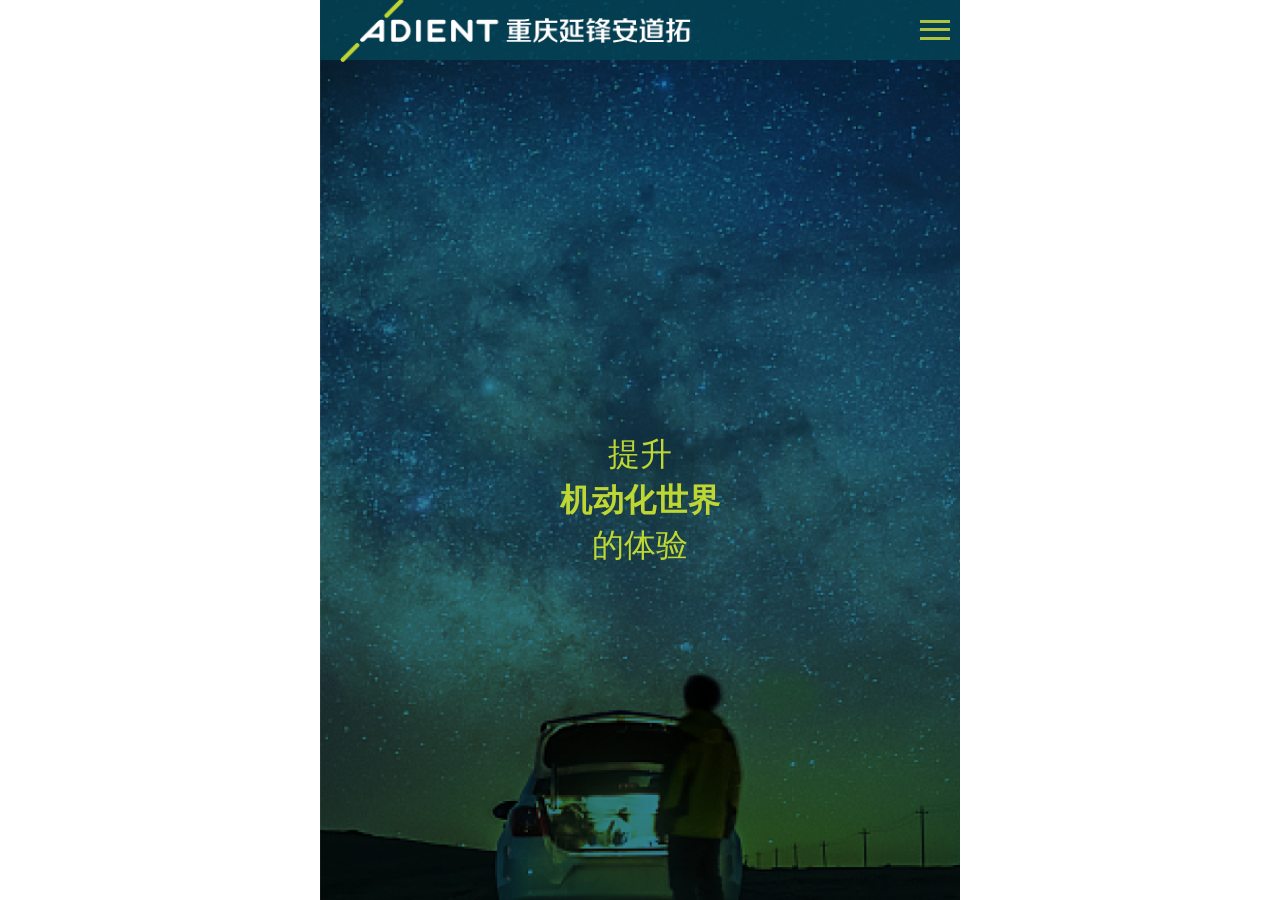
==== commit b8eb5c66: "关于我们，职业前景" ====
--- a/index.html
+++ b/index.html
@@ -12,111 +12,40 @@
 <!--End MasterSlider-->
 
 <link href="css/slick.css" rel="stylesheet">
-<link href="css/responsive.css" rel="stylesheet">
+<!-- <link href="css/responsive.css" rel="stylesheet"> -->
 <link href="css/style.css" rel="stylesheet">
-<link href="css/map.css" rel="stylesheet">
 
 
 <link rel="shortcut icon" href="images/favicon.png" type="image/x-icon">
 <link rel="icon" href="images/favicon.png" type="image/x-icon">
 
 <!-- Responsive -->
-<meta http-equiv="X-UA-Compatible" content="IE=edge,Chrome=1" />
+<meta http-equiv="X-UA-Compatible" content="IE=edge">
 <meta name="viewport" content="width=device-width, initial-scale=1.0, maximum-scale=1.0, user-scalable=0">
 
 <!--[if lt IE 9]><script src="js/html5shiv.js"></script><![endif]-->
 <!--[if lt IE 9]><script src="js/respond.js"></script><![endif]-->
 <style type="text/css">
-.page-wrapper{
-	height: 100%;
+.font1{
+	font-size: 2rem;
 }
-.swiper-slide{
-	display: flex;
-    justify-content: center;
+.section2 .play{
+	width: 50px;
+    margin-top: -30%;
 }
-
-.slide2 .play-box{
-	width:100%;
-	display: flex;
-    justify-content: center;
+.section4 .content{
+	position: absolute;
+    bottom: 100px;
+    left: 50px;
 }
-.font1{
-	font-size: 26px;
-	font-weight: 600;
+.section6 .content1{
+	position: relative;
+    text-align: center;
 }
-.font2{
-	font-size: 1.625rem;
-	font-weight: 600;
-}
-.font3{
-	font-size: 1.75rem;
-	font-weight: 600;
-}
-#index ul{
-	opacity: 1;
-    visibility: visible;
-}
-#index .china-map .region-list{
-	display: none;
-}
-#index .china-map img{
-	width: 100%;
-	
-}
-
-.news-center{
-	bottom: 40px;
-    border: 1px solid #fff;
-    height: 25px;
-    line-height: 24px;
-    border-radius: 15px;
-	padding: 0 10px;
-	font-size: 18px;
-}
-.play{
-	width: 80px;
-	height: 80px;
-	margin-top:-30%;
-}
-.slide4 .content{
+.section7 .content{
 	position: absolute;
-    left: 10%;
-    bottom: 20%;
-}
-.slide5 .content{
-	position: absolute;
-    z-index: 10;
-    display: flex;
-    top: 80px;
-    left: 20px;
-    flex-direction: column;
-}
-.slide5 .content .space{
-	margin: 0 5px;
-}
-.slide5 .content1{
-	margin-bottom: 10px;
-}
-.slide5 .content2,
-.slide5 .content3,
-.slide5 .content4{
-	margin-top: 10px;
-}
-.slide6{
-	display: flex;
-	flex-direction: column;
-}
-.slide6 .item-box{
-	height: 50%;
-}
-.slide6 .item-box>img{
-
-}
-
-.slide7 .content{
-	position: absolute;
-	left: 20%;
-	top: 30%;
+    top: 70px;
+    left: 50px;
 }
 </style>
 </head>
@@ -124,190 +53,89 @@
 <body>
 <div id="root">
 <!-- Main Header-->
-<div id="headerBox" data-type="index"></div>
+<div id="headerBox" data-type="product"></div>
 <!--End Main Header -->
-<div class="page-wrapper" id="index">
-	
+
+<div class="page-wrapper" id="product">
  	
     <!-- Preloader -->
     <div class="preloader"></div>
-	<div id="index-swiper" class="swiper-container my-color1">
-		<div class="swiper-wrapper">
-			<!--第1屏-->
-			<div class="swiper-slide slide1">
-				<div id="first-slide-swiper" class="swiper-container">
-					<div class="swiper-wrapper">
-						<div class="swiper-slide">
-							<img class="slide-bg" src="images/index/1-1.jpg">
-							<div class="content-box animated" data-my-animate="fadeInLeft">
-								<div class="content text-center">
-									<h2 class="my-color2"><div>提升</div><div><strong>机动化世界</strong></div><font>的体验</font></h2>
-								</div>
-							</div>
-						</div>
-					</div>
+	
+	<section class="section1">
+		<img src="images/index/1-1.jpg" />
+		<div class="content-box animated" data-my-animate="fadeInLeft">
+			<div class="content text-center">
+				<div class="my-color2 font1">
+					<div>提升</div>
+					<div><strong>机动化世界</strong></div>
+					<div>的体验</div>
 				</div>
 			</div>
-			<!--第2屏-->
-			<div class="swiper-slide slide2">
-				<a href="video/adt4k.mp4" class="lightbox-image play-box">
-					<img class="slide-bg" src="images/index/2-1.jpg">
-					<img class="my-all-center play" src="images/icons/play.png">
-				</a>
-			</div>
-			<!--第3屏-->
-			<div class="swiper-slide slide3 slide-zy">
-				<img class="slide-bg" src="images/index/3-1.jpg">
-				<div class="content my-column-center">
-					<img class="zy-img" src="images/index/3-2.png">
-					<div class="content-box">
-						<div class="point point1">
-							<img src="images/icons/point.png">
-							<div class="point-text">整椅</div>
-						</div>
-						<div class="point point2">
-							<img src="images/icons/point.png">
-							<div class="point-text">面套</div>
-						</div>
-						<div class="point point3">
-							<img src="images/icons/point.png">
-							<div class="point-text">骨架</div>
-						</div>
-						<div class="point point4">
-							<img src="images/icons/point.png">
-							<div class="point-text">泡沫</div>
-						</div>
-					</div>
+		</div>
+	</section>
+	<section class="section2">
+		<a href="video/adt4k.mp4" class="lightbox-image play-box">
+			<img src="images/index/2-1.jpg" />
+			<img class="my-all-center play" src="images/icons/play.png">
+		</a>
+	</section>
+	<section class="section3 slide-zy">
+		<img src="images/index/3-1.jpg" />
+		<div class="content">
+			<img class="zy-img" src="images/index/3-2.png">
+			<div class="content-box">
+				<div class="point point1">
+					<img src="images/icons/point.png">
+					<div class="point-text">整椅</div>
+				</div>
+				<div class="point point2">
+					<img src="images/icons/point.png">
+					<div class="point-text">面套</div>
+				</div>
+				<div class="point point3">
+					<img src="images/icons/point.png">
+					<div class="point-text">骨架</div>
+				</div>
+				<div class="point point4">
+					<img src="images/icons/point.png">
+					<div class="point-text">泡沫</div>
 				</div>
 			</div>
-			<!--第4屏-->
-			<div class="swiper-slide slide4">
-				<img class="slide-bg" src="images/index/4-1.jpg">
-				<div class="content my-color5">
-					<h2 style="text-align: left"><div class="animated" data-my-animate="fadeInLeft">超级座椅</div>
-						<div class="animated ani-time2" data-my-animate="fadeInLeft" style="font-weight:600">面向未来的座椅</div>
-					</h2>
-				</div>
-			</div>
-			<!--第5屏-->
-			<div class="swiper-slide slide5 my-font2">
-				<img class="slide-bg global-map" src="images/index/5-1.jpg">
-				<div class="china-map my-font3">
-					<img class="img-map" src="images/icons/map_black_bg.png">
-					<div class="region-list active postition-1 online-node" data-num="9">
-						<div class="area-box">
-							<span class="dot"><img src="images/icons/marker1.png"></span>
-						</div>
-						<div class="show-regin"><span>成都</span></div>
-					</div>
-					<div class="region-list color1 active postition-2 online-node" data-num="1">
-						<div class="area-box"><span class="dot"><img src="images/icons/marker2.png"></span>
-						</div>
-						<div class="show-regin"><span>重庆</span></div>
-					</div>
-					<div class="region-list color1 postition-2-1 online-node" data-num="6" data-type="重庆江津">
-						<div class="area-box"><span class="dot"><img src="images/icons/marker1.png"></span>
-						</div>
-						<div class="show-regin"></div>
-					</div>
-					<div class="region-list color1 postition-2-2 online-node" data-num="7" data-type="重庆锋奥汽车部件">
-						<div class="area-box"><span class="dot"><img src="images/icons/marker1.png"></span>
-						</div>
-						<div class="show-regin"></div>
-					</div>
-					<div class="region-list active postition-3 online-node" data-num="5">
-						<div class="area-box"><span class="dot"><img src="images/icons/marker1.png"></span>
-						</div>
-						<div class="show-regin"><span>南昌</span></div>
-					</div>
-					<div class="region-list waite postition-4 waite-node" data-num="3">
-						<div class="area-box"><span class="dot"><img src="images/icons/marker1.png"></span>
-							</div>
-						<div class="show-regin"><span>东莞</span></div>
-					</div>
-					<div class="region-list waite postition-5 waite-node" data-num="11">
-						<div class="area-box"><span class="dot"><img src="images/icons/marker1.png"></span>
-							</div>
-						<div class="show-regin"><span>台州</span></div>
-					</div>
-						<div class="region-list active postition-6 online-node" data-num="4">
-						<div class="area-box"><span class="dot"><img src="images/icons/marker1.png"></span></div>
-						<div class="show-regin"><span>杭州</span></div>
-					</div>
-					<div class="region-list active postition-7 online-node" data-num="8">
-						<div class="area-box"><span class="dot"><img src="images/icons/marker1.png"></span></div>
-						<div class="show-regin"><span>哈尔滨</span></div>
-					</div>
-					<div class="region-list  active  postition-8 online-node" data-num="2">
-						<div class="area-box"><span class="dot"><img src="images/icons/marker1.png"></span></div>
-						<div class="show-regin"><span>大庆</span></div>
-					</div>
-					<div class="region-list  active  postition-9 online-node" data-num="10" data-type="湘潭">
-						<div class="area-box"><span class="dot"><img src="images/icons/marker1.png"></span></div>
-						<div class="show-regin"><span>湘潭</span></div>
-					</div>
-				</div>
-				<div class="content">
-					<div class="content1 my-color2 font3">业务概况</div>
-					<div class="content2 inner count-box animated" data-my-animate="fadeInLeft" data-wow-delay="600ms" data-wow-duration="1500ms">
-						<span class="count-text mytimer my-color2 font2" data-speed="6000" data-stop="4300" >0</span>
-						<span class="my-color2 font2">+</span><span class="space">名</span>
-						<span class="counter-title">员工人数</span>
-					</div>
-					<div class="content3 inner count-box animated" data-my-animate="fadeInLeft" data-wow-delay="900ms" data-wow-duration="1500ms">
-						<span class="count-text mytimer my-color2 font2" data-speed="8000" data-stop="50" >0</span>
-						<span class="space">亿元</span>
-						<span class="counter-title" >2018年销售额</span>
-					</div>
-					<div class="content4 inner count-box animated" data-my-animate="fadeInLeft"  data-wow-delay="0ms" data-wow-duration="1500ms">
-						<span class="count-text mytimer my-color2 font2" data-speed="6000" data-stop="11" >0</span>
-						<sapn class="space">家</sapn>
-						<span>全国工厂</span>
-					</div>
-				</div>
-				
-			</div>
-			<!--第6屏-->
-			<div class="swiper-slide slide6">
-				<div id="slide-swiper2" class="swiper-container">
-					<div class="swiper-wrapper">
-						<div class="swiper-slide">
-							<div class="content">
-								<div class="item-box item1 animated" data-my-animate="fadeIn">
-									<img class="slide-bg" src="images/index/6-1.jpg">
-									<div class="my-all-center">
-										<div>幸福</div>
-										<div class="my-color2">是奋斗出来的</div>
-									</div>
-								</div>
-								<div class="item-box animated" data-my-animate="fadeIn">
-									<img class="slide-bg" src="images/index/6-2.jpg">
-									<div class="cont-box my-bg-color5 animated">为爱奔跑</div>
-								</div>
-							</div>
-						</div>
-					</div>
-				</div>
-			</div>
-			<!--第7屏-->
-			<div class="swiper-slide slide7">
-				<img class="slide-bg" src="images/index/7-1.jpg">
-				<div class="content">
-					<h2 style="text-align:left"><div class="animated" data-my-animate="fadeInLeft">雇主品牌</div>
-						<div class="animated ani-time2 my-color2" data-my-animate="fadeInLeft">以卓越致敬初心</div>
-					</h2>
-				</div>
-			</div>
-			<!--第8屏-->
-			<div class="swiper-slide slide8">
-				<div id="footerBox"></div>
+		</div>
+	</section>
+	<section class="section4">
+		<img src="images/index/4-1.jpg" />
+		<div class="content my-color5 font1">
+			<div style="text-align: left"><div class="animated" data-my-animate="fadeInLeft">超级座椅</div>
+				<div class="animated ani-time2" data-my-animate="fadeInLeft" style="font-weight:600">面向未来的座椅</div>
 			</div>
 		</div>
-	</div>
-	
-	
+	</section>
+	<section class="section5">
+		<img src="images/index/5-1.jpg" />
+		
+	</section>
+	<section class="section6">
+		<div class="content1">
+			<img src="images/index/6-1.jpg" />
+			<div class="my-all-center font1">
+				<div class="my-color1">幸福</div>
+				<div class="my-color2">是奋斗出来的</div>
+			</div>
+		</div>
+		<img src="images/index/6-2.jpg" />
+	</section>
+	<section class="section7">
+		<img src="images/index/7-1.jpg" />
+		<div class="content font1">
+			<div class="animated my-color1" data-my-animate="fadeInLeft">雇主品牌</div>
+			<div class="animated ani-time2 my-color2" data-my-animate="fadeInLeft">以卓越致敬初心</div>
+		</div>
+	</section>
 
-	
+	<!--Main Footer-->
+    <div id="footerBox"></div>
+	<!--End Main Footer-->
 	
 </div>
 <!--End pagewrapper-->
@@ -331,7 +159,7 @@
 <script src="js/swiper.js"></script>
 
 <script src="js/script.js"></script>
-<script src="my-js/index.js"></script>
+<script src="my-js/product.js"></script>
 
 </body>
 </html>
--- a/css/style.css
+++ b/css/style.css
@@ -62,7 +62,8 @@
     margin: 0 auto;
     width: 100%;
 	height: 100%;
-	overflow: scroll;
+	overflow-y: scroll;
+    overflow-x: hidden;
 }
 /*----------video--------------*/
 .fancybox-container video{
@@ -299,6 +300,10 @@
 /*内容*/
 .page-wrapper{
 	/* padding-top: 59px; */
+}
+
+section{
+	position: relative;
 }
 	
 /*** 
@@ -633,7 +638,7 @@
 }
 /*蓝色透明*/
 .my-bg-color5{
-	background-color: rgba(4,69,87,0.5);
+	background-color: rgba(4,69,87,0.7);
 }
 /*黄色透明*/
 .my-bg-color6{
@@ -653,6 +658,17 @@
 }
 .my-font3{
 	font-size: 0.75rem;
+}
+.my-font4{
+	font-size: 1.125rem;
+}
+.my-font5{
+	font-size: 1.25rem;
+	font-weight: 600;
+}
+.my-font6{
+	font-size: 1.125rem;
+	font-weight: 600;
 }
 /*行居中*/
 .my-row-center{
@@ -699,62 +715,41 @@
 
 /*-----------整椅板块样式-------------*/
 .slide-zy .content{
-	/* display: flex; */
-	position: absolute;
-    top: 50%;
-	left: 50%;
-	height: 85%;
-	margin-top: 3%;
-    /* max-width: 100%;
-    max-height: 100%; */
-    transform: translate(-50%,-50%);
-    -webkit-transform: translate(-50%,-50%);
-    -ms-transform: translate(-50%,-50%);
-    -o-transform: translate(-50%,-50%);
-}
-.slide-zy .zy-img{
-	height: 100%;
+	position: absolute;
+	bottom: 0;
 }
 .slide-zy .point{
 	position: absolute;
+	display: flex;
+    flex-direction: column;
+    align-items: center;
 }
 .slide-zy .point>img{
-	width: 30px;
-	height: 30px;
+	width: 25px;
 }
 .slide-zy .point1{
-	top: 30%;
+	top: 13%;
     left: 50%;
 }
 .slide-zy .point2{
-	top: 60%;
-    left: 35%;
+	top: 42%;
+    left: 37%;
 }
 .slide-zy .point3{
-	top: 30%;
-    left: 80%;
+	top: 24%;
+    left: 77%;
 }
 .slide-zy .point4{
-	top: 45%;
-    left: 65%;
+	top: 36%;
+    left: 62%;
 }
 .slide-zy .point-text{
-	position: absolute;
-	min-width: 80px;
+	min-width: 70px;
 	width: max-content;
-    padding: 0 10px;
-    background: rgba(191,215,50,1);
-    border-radius: 8px;
-    height: 30px;
-    line-height: 30px;
+	padding: 2px 10px;
+	background: rgba(191,215,50,1);
+	border-radius: 15px;
 	text-align: center;
-	display: none;
-}
-.slide-zy .point1 .point-text,
-.slide-zy .point2 .point-text{
-	right: 140%;
-}
-.slide-zy .point3 .point-text,
-.slide-zy .point4 .point-text{
-	left: 140%;
+	margin-top: 5px;
+	color: #fff;
 }
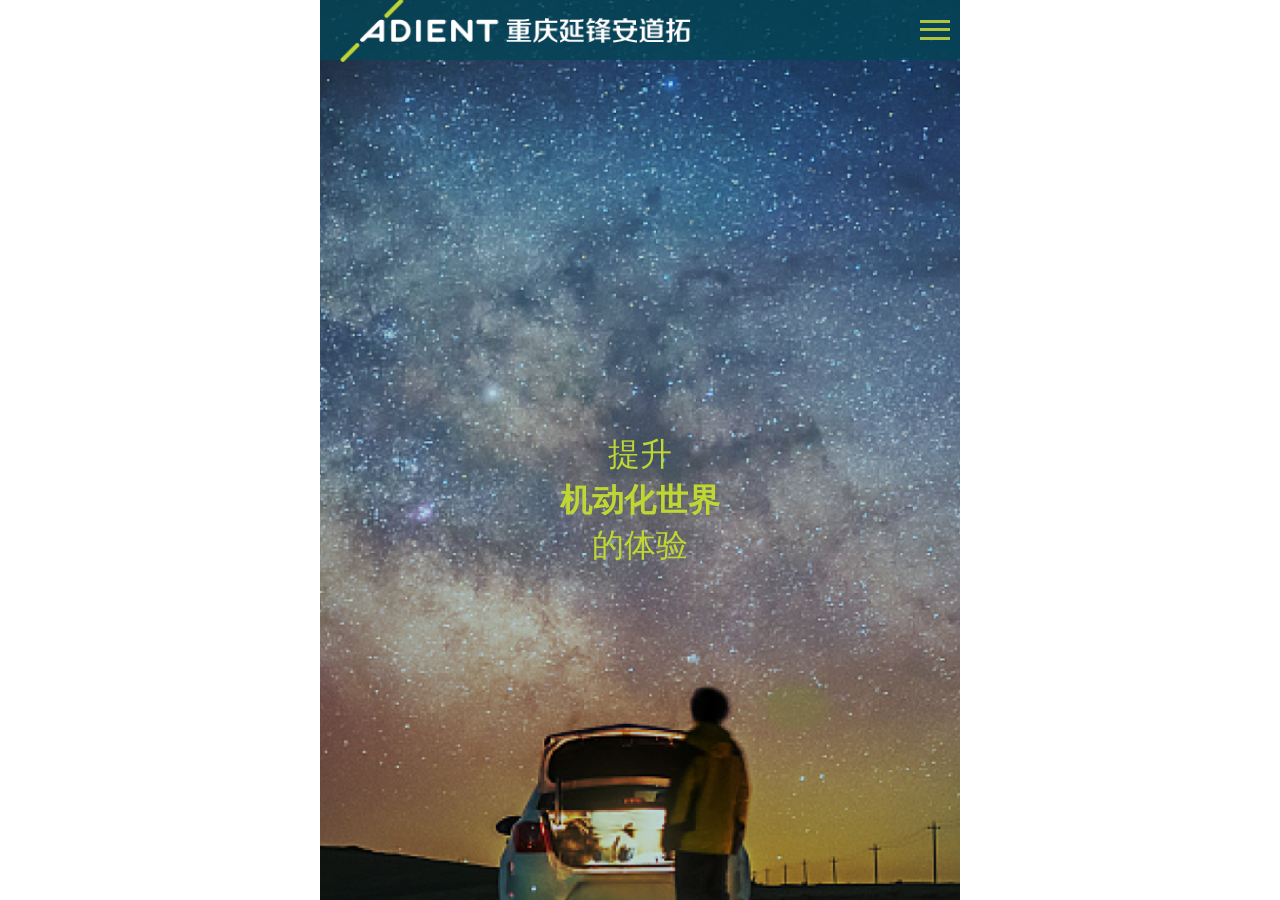
==== commit fcbe9833: "1" ====
--- a/index.html
+++ b/index.html
@@ -14,6 +14,7 @@
 <link href="css/slick.css" rel="stylesheet">
 <!-- <link href="css/responsive.css" rel="stylesheet"> -->
 <link href="css/style.css" rel="stylesheet">
+<link href="css/map.css" rel="stylesheet">
 
 
 <link rel="shortcut icon" href="images/favicon.png" type="image/x-icon">
@@ -38,9 +39,34 @@
     bottom: 100px;
     left: 50px;
 }
+.section5 .china-map{
+	bottom: 15%;
+}
+.section5 .content{
+	position: absolute;
+    top: 0;
+    left: 40px;
+	z-index: 10;
+	font-size: 1rem;
+}
+.section5 .cont1{
+	margin: 40px 0 30px;
+}
+.section5 .cont3{
+	margin: 25px 0;
+}
+.section5 .counter-title{
+	margin-left: 3px;
+}
+.section6{
+	margin: 5px 0;
+}
 .section6 .content1{
 	position: relative;
     text-align: center;
+}
+.section6 .content1>div{
+	width: 100%;
 }
 .section7 .content{
 	position: absolute;
@@ -113,7 +139,79 @@
 	</section>
 	<section class="section5">
 		<img src="images/index/5-1.jpg" />
-		
+		<div class="china-map">
+			<img class="img-map" src="images/icons/map_black_bg.png" />
+			<div class="region-list active postition-1 online-node" data-type="成都延锋安道拓汽车部件系统有限公司" data-img="images/about/cd.png">
+				<div class="area-box">
+					<span class="dot"><img src="images/icons/marker1.png"></span>
+				</div>
+				<div class="show-regin"><span>成都</span></div>
+			</div>
+			<div class="region-list color1 active postition-2 online-node" data-type="重庆延锋安道拓汽车部件系统有限公司" data-img="images/about/cq-yf.png">
+				<div class="area-box"><span class="dot"><img src="images/icons/marker2.png"></span>
+				</div>
+				<div class="show-regin allRegin"><span>重庆</span></div>
+			</div>
+			<div class="region-list color1 postition-2-1 online-node" data-type="重庆延锋安道拓汽车部件系统有限公司江津分公司" data-img="images/about/cq-jj.png">
+				<div class="area-box"><span class="dot"><img src="images/icons/marker1.png"></span>
+				</div>
+				<div class="show-regin"></div>
+			</div>
+			<div class="region-list color1 postition-2-2 online-node" data-type="重庆延锋安道拓锋奥汽车部件系统有限公司" data-img="images/about/cq-fa.png">
+				<div class="area-box"><span class="dot"><img src="images/icons/marker1.png"></span>
+				</div>
+				<div class="show-regin"></div>
+			</div>
+			<div class="region-list active postition-3 online-node" data-type="南昌延锋安道拓汽车部件系统有限公司" data-img="images/about/nc.png">
+				<div class="area-box"><span class="dot"><img src="images/icons/marker1.png"></span>
+				</div>
+				<div class="show-regin"><span>南昌</span></div>
+			</div>
+			<div class="region-list waite postition-4 waite-node" data-type="重庆延锋安道拓汽车部件系统有限公司东莞分公司" data-img="images/about/dg.png">
+				<div class="area-box"><span class="dot"><img src="images/icons/marker1.png"></span>
+					</div>
+				<div class="show-regin"><span>东莞</span></div>
+			</div>
+			<div class="region-list waite postition-5 waite-node" data-type="台州延锋安道拓汽车部件系统有限公司" data-img="images/about/tz.png">
+				<div class="area-box"><span class="dot"><img src="images/icons/marker1.png"></span>
+					</div>
+				<div class="show-regin"><span>台州</span></div>
+			</div>
+				<div class="region-list active postition-6 online-node" data-type="杭州延锋安道拓汽车部件系统有限公司" data-img="images/about/hz.png">
+				<div class="area-box"><span class="dot"><img src="images/icons/marker1.png"></span></div>
+				<div class="show-regin"><span>杭州</span></div>
+			</div>
+			<div class="region-list active postition-7 online-node" data-type="哈尔滨延锋安道拓汽车部件系统有限公司" data-img="images/about/heb.png">
+				<div class="area-box"><span class="dot"><img src="images/icons/marker1.png"></span></div>
+				<div class="show-regin"><span>哈尔滨</span></div>
+			</div>
+			<div class="region-list  active  postition-8 online-node" data-type="大庆延锋安道拓汽车部件系统有限公司" data-img="images/about/dq.png">
+				<div class="area-box"><span class="dot"><img src="images/icons/marker1.png"></span></div>
+				<div class="show-regin"><span>大庆</span></div>
+			</div>
+			<div class="region-list  active  postition-9 online-node" data-type="湘潭延锋安道拓汽车部件系统有限公司" data-img="images/about/xt.png">
+				<div class="area-box"><span class="dot"><img src="images/icons/marker1.png"></span></div>
+				<div class="show-regin"><span>湘潭</span></div>
+			</div>
+		</div>
+		<div class="content my-color1">
+			<div class="cont1 my-color2 font1">业务概况</div>
+			<div class="cont2 count-box inner">
+				<span class="count-text mytimer my-color2 my-font7" data-speed="6000" data-stop="4300" >4300</span><span class="my-color2 my-font7">+</span>
+				<span class="space">名</span>
+				<span class="counter-title">员工人数</span>
+			</div>
+			<div class="cont3 count-box inner">
+				<span class="count-text mytimer my-color2 my-font7" data-speed="8000" data-stop="50" >50</span>
+				<span class="space">亿元</span>
+				<span class="counter-title" >2018年销售额</span>
+			</div>
+			<div class="cont4 count-box inner">
+				<span class="count-text mytimer my-color2 my-font7" data-speed="6000" data-stop="11" >11</span>
+				<sapn class="space">家</sapn>
+				<span class="counter-title">全国工厂</span>
+			</div>
+		</div>
 	</section>
 	<section class="section6">
 		<div class="content1">
--- a/css/style.css
+++ b/css/style.css
@@ -648,6 +648,10 @@
 .my-bg-color7{
 	background-color: rgba(0,70,91,1);
 }
+/*白色透明*/
+.my-bg-color8{
+	background-color: rgba(255,255,255,0.7);
+}
 
 .my-font1{
 	font-size: 1rem;
@@ -668,6 +672,10 @@
 }
 .my-font6{
 	font-size: 1.125rem;
+	font-weight: 600;
+}
+.my-font7{
+	font-size: 1.5rem;
 	font-weight: 600;
 }
 /*行居中*/
--- a/css/map.css
+++ b/css/map.css
@@ -0,0 +1,95 @@
+.region-list{position:absolute;left:0;top:0}
+
+@-webkit-keyframes warn{
+0%{-webkit-transform:scale(0);transform:scale(0);opacity:1}
+100%{-webkit-transform:scale(1);transform:scale(1);opacity:0}
+}
+@-moz-keyframes warn{
+0%{-moz-transform:scale(0);transform:scale(0);opacity:1}
+100%{-moz-transform:scale(1);transform:scale(1);opacity:0}
+}
+@-o-keyframes warn{
+0%{-o-transform:scale(0);transform:scale(0);opacity:1}
+100%{-o-transform:scale(1);transform:scale(1);opacity:0}
+}
+@keyframes warn{
+0%{-webkit-transform:scale(0);-moz-transform:scale(0);-o-transform:scale(0);transform:scale(0);opacity:1}
+100%{-webkit-transform:scale(1);-moz-transform:scale(1);-o-transform:scale(1);transform:scale(1);opacity:0}
+}
+.area-box .dot{position:absolute;left:0;width:14px;height:14px;-webkit-border-radius:50%;-moz-border-radius:50%;border-radius:50%;opacity:1;filter:alpha(opacity=100)}
+.area-box .pulse{position:absolute;top:-28px;left:-28px;height:66px;width:66px;border:2px solid #b7b7b7;-webkit-border-radius:48px;-moz-border-radius:48px;border-radius:48px;-webkit-box-shadow:0 0 4px #82878f,0 0 10px #82878f inset;-moz-box-shadow:0 0 4px #82878f,0 0 10px #82878f inset;box-shadow:0 0 4px #82878f,0 0 10px #82878f inset;opacity:.12;filter:alpha(opacity=0);-webkit-animation:warn 2s ease-out both;-moz-animation:warn 2s ease-out both;-o-animation:warn 2s ease-out both;animation:warn 2s ease-out both;-webkit-animation-iteration-count:infinite;-moz-animation-iteration-count:infinite;-o-animation-iteration-count:infinite;animation-iteration-count:infinite;background:0 0}
+.area-box .delay-01{-webkit-animation-delay:0;-moz-animation-delay:0;-o-animation-delay:0;animation-delay:0}
+.area-box .delay-02{-webkit-animation-delay:.4s;-moz-animation-delay:.4s;-o-animation-delay:.4s;animation-delay:.4s}
+.area-box .delay-03{-webkit-animation-delay:.8s;-moz-animation-delay:.8s;-o-animation-delay:.8s;animation-delay:.8s}
+.area-box .delay-04{-webkit-animation-delay:1.2s;-moz-animation-delay:1.2s;-o-animation-delay:1.2s;animation-delay:1.2s}
+.area-box .delay-05{-webkit-animation-delay:1.6s;-moz-animation-delay:1.6s;-o-animation-delay:1.6s;animation-delay:1.6s}
+.area-box .delay-06{-webkit-animation-delay:2s;-moz-animation-delay:2s;-o-animation-delay:2s;animation-delay:2s}
+.area-box .delay-07{-webkit-animation-delay:2.4s;-moz-animation-delay:2.4s;-o-animation-delay:2.4s;animation-delay:2.4s}
+.area-box .delay-08{-webkit-animation-delay:-.4s;-moz-animation-delay:-.4s;-o-animation-delay:-.4s;animation-delay:-.4s}
+.area-box .delay-09{-webkit-animation-delay:-.8s;-moz-animation-delay:-.8s;-o-animation-delay:-.8s;animation-delay:-.8s}
+.area-box .delay-10{-webkit-animation-delay:-1.2s;-moz-animation-delay:-1.2s;-o-animation-delay:-1.2s;animation-delay:-1.2s}
+.area-box .delay-11{-webkit-animation-delay:4s;-moz-animation-delay:4s;-o-animation-delay:4s;animation-delay:4s}
+/* .region-list.active .area-box .dot{background:#009fd9} */
+.region-list.active .area-box .pulse{border-color:#009fd9;top:-39px;left:-39px;height:88px;width:88px;-webkit-box-shadow:0 0 12px #0080d9,0 0 20px #0080d9 inset;-moz-box-shadow:0 0 12px #0080d9,0 0 20px #0080d9 inset;box-shadow:0 0 12px #0080d9,0 0 20px #0080d9 inset}
+/* .region-list.waite .area-box .dot{background:#fd7e14} */
+.region-list.waite .area-box .pulse{border-color:#fd7e14}
+/* .region-list.color1 .area-box .dot{background:red} */
+.region-list .area-box .dot{
+    /* background: url('../images/icons/marker1.png') 100% 100% no-repeat; */
+}
+.region-list.color1 .area-box .dot{
+    /* background: url('../images/icons/marker2.png'); */
+}
+.region-list.color1 .area-box .pulse{border-color:red}
+.show-regin{position:absolute;left:2px;height:0;top:0;width:11px;opacity:0;-o-transition:all .5s ease-in-out;-webkit-transition:all .5s ease-in-out;-moz-transition:all .5s ease-in-out;transition:all .5s ease-in-out}
+.online-node .show-regin,.region-list:hover .show-regin,.underline-node .show-regin,.waite-node .show-regin{height:10px;opacity:1}
+.show-regin span{position:absolute;left:5px;top:-11px;padding:6px 5px;font-size:0.75rem;color:#fff;-moz-border-radius:2px;-webkit-border-radius:2px;border-radius:2px;text-align:center;white-space:nowrap;}
+.postition-10 .show-regin span{left:0}
+.postition-1 .show-regin span{left:-45px;}
+.postition-2 .show-regin span{left: -30px;top: 20px;}
+/* .postition-6 .show-regin span{left:-42px} */
+.area-box{z-index:77}
+.show-regin{z-index:66}
+.region-list.active .show-regin span{position:relative;color:#fff}
+.region-list .allRegin span{
+    color: red !important;
+}
+.postition-1{left: 45%;top: 63%;}
+.postition-2{left: 51%;top: 68%;}
+.postition-2-1{left: 50%;top: 65%;}
+.postition-2-2{left: 56%;top: 65%;}
+.postition-3{left: 68%;top: 64%;}
+.postition-4{left: 73%;top: 80%;}
+.postition-5{left: 83%;top: 65%;}
+.postition-6{left: 81%;top: 60%;}
+.postition-7{left: 88%;top: 18%;}
+.postition-8{left: 84%;top: 14%;}
+.postition-9{left: 58%;top: 76%;}
+.douhao{width:0}
+.postition-2 .dot{
+    width: 17px;
+    height: 17px;
+}
+.postition-2 .area-box .pulse{
+    border: 5px solid #b7b7b7;
+}
+
+@media only screen and (min-width: 769px){
+    .china-map{
+        width: 30%;
+        margin-left: 45%;
+        margin-top: 3%;
+        margin-bottom: 3%;
+    }
+}
+.scale-c{
+	-webkit-transform: scale(1.4);
+    -moz-transform: scale(1.4);
+    transform: scale(1.4);
+    -webkit-transform-origin: 74% 71%;
+    -moz-transform-origin: 74% 71%;
+    transform-origin: 74% 71%;
+    -webkit-animation-duration: 2s;
+    -moz-animation-duration: 2s;
+    animation-duration: 2s;
+}
